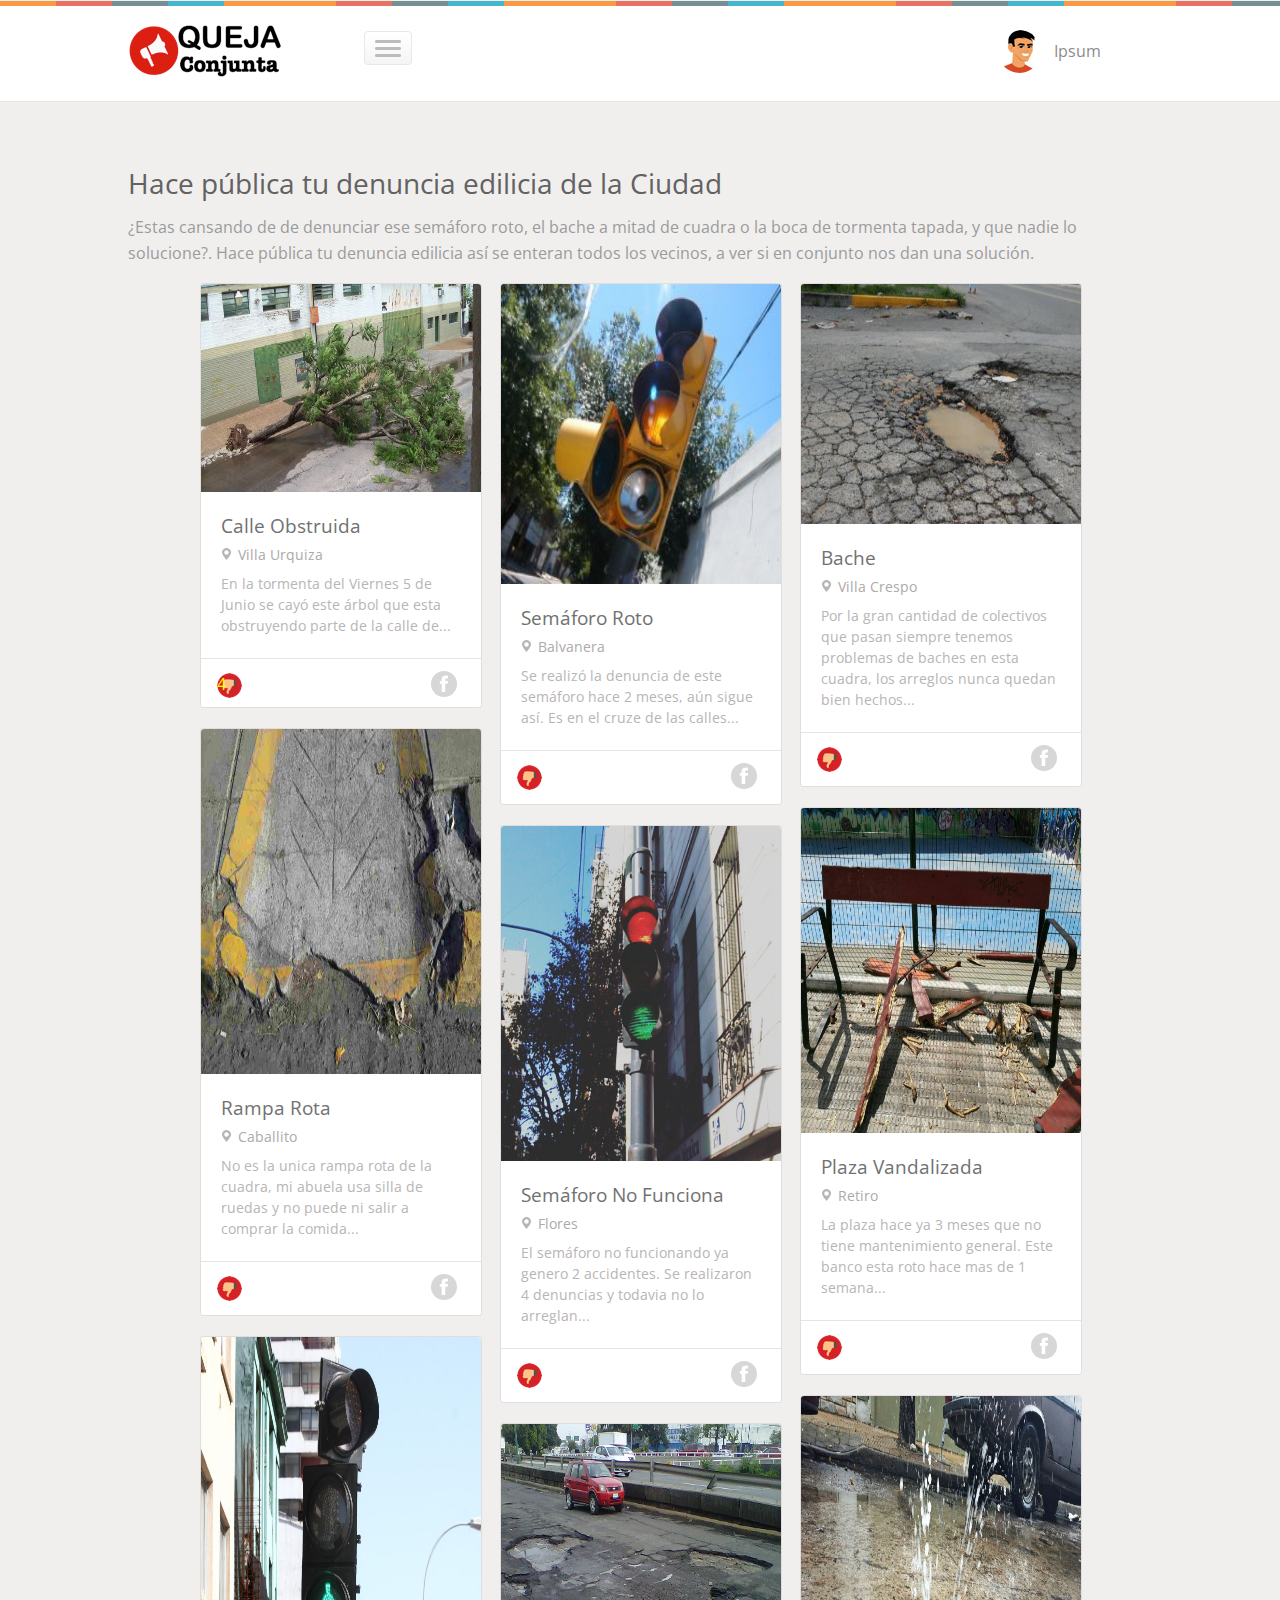
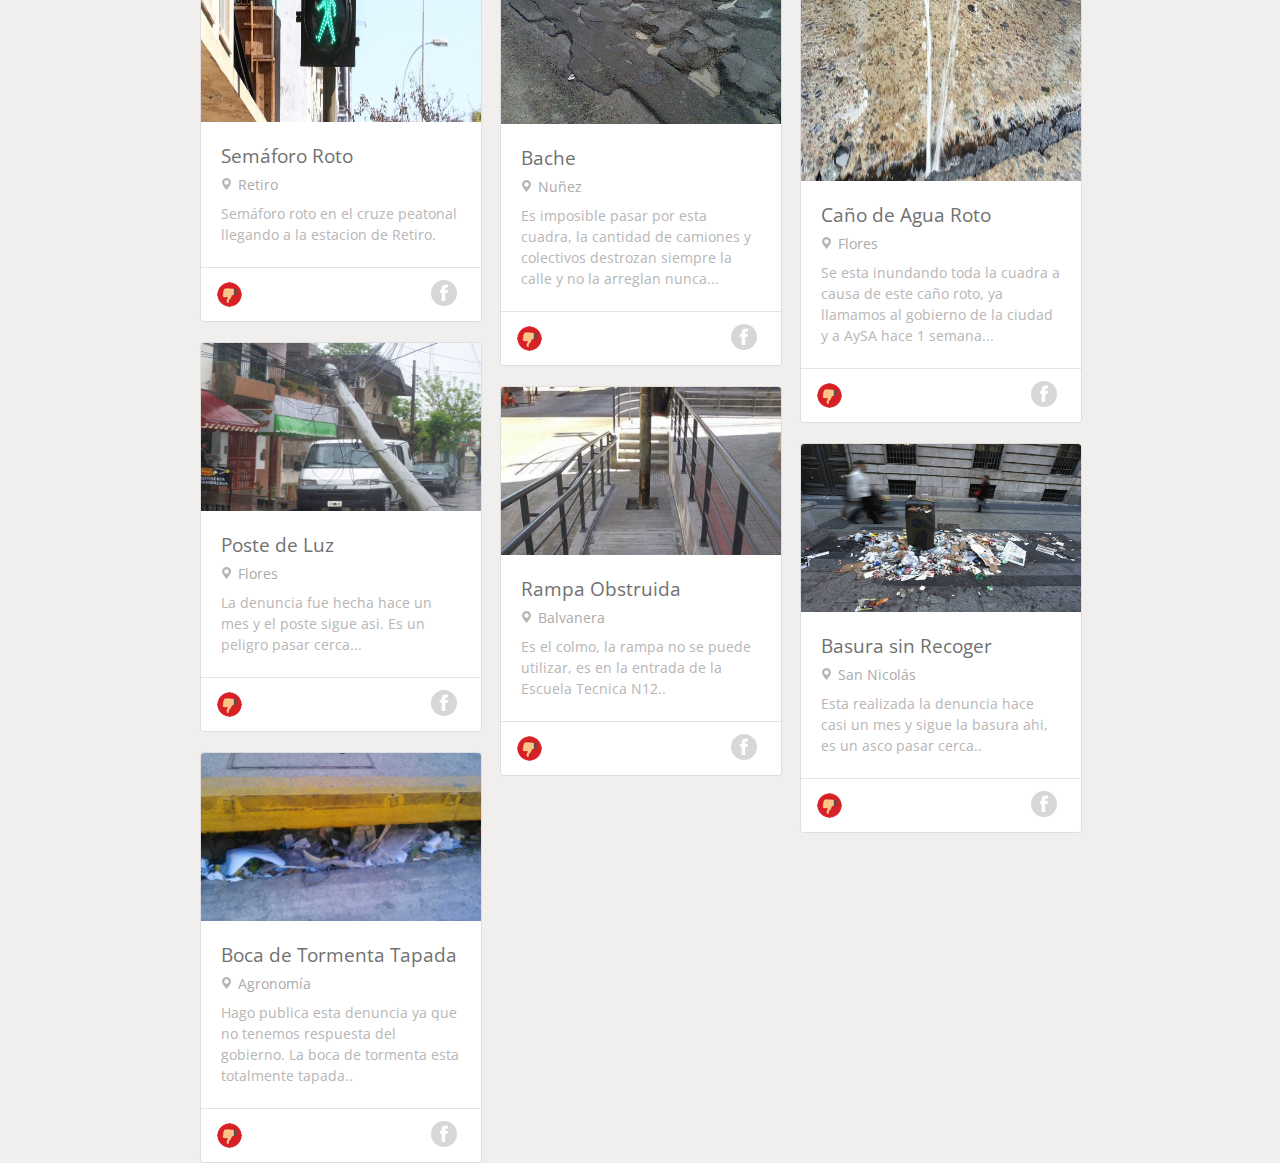
==== index.html @ c19d1241 "fix generales" ====
<!--
Author: W3layouts
Author URL: http://w3layouts.com
License: Creative Commons Attribution 3.0 Unported
License URL: http://creativecommons.org/licenses/by/3.0/
-->
<!DOCTYPE HTML>
<html>
	<head>
		<title>QuejaConjunta | Inicio</title>
		<link href="css/style.css" rel='stylesheet' type='text/css' />
		<meta name="viewport" content="width=device-width, initial-scale=1">
		<link rel="shortcut icon" type="image/x-icon" href="images/fav-icon.png" />
		<script type="application/x-javascript"> addEventListener("load", function() { setTimeout(hideURLbar, 0); }, false); function hideURLbar(){ window.scrollTo(0,1); } </script>
		</script>
		<!----webfonts---->
		<link href='http://fonts.googleapis.com/css?family=Open+Sans:400,300,600,700,800' rel='stylesheet' type='text/css'>
		<!----//webfonts---->
		<!-- Global CSS for the page and tiles -->
  		<link rel="stylesheet" href="css/main.css">
  		<!-- //Global CSS for the page and tiles -->
		<!---start-click-drop-down-menu----->
		<script src="js/jquery.min.js"></script>
        <!----start-dropdown--->
         <script type="text/javascript">
			var $ = jQuery.noConflict();
				$(function() {
					$('#activator').click(function(){
						$('#box').animate({'top':'0px'},500);
					});
					$('#boxclose').click(function(){
					$('#box').animate({'top':'-700px'},500);
					});
				});
				$(document).ready(function(){
				//Hide (Collapse) the toggle containers on load
				$(".toggle_container").hide(); 
				//Switch the "Open" and "Close" state per click then slide up/down (depending on open/close state)
				$(".trigger").click(function(){
					$(this).toggleClass("active").next().slideToggle("slow");
						return false; //Prevent the browser jump to the link anchor
				});
									
			});
		</script>
        <!----//End-dropdown--->
		<!---//End-click-drop-down-menu----->
	</head>
	<body>
		<!---start-wrap---->
			<!---start-header---->
			<div class="header">
				<div class="wrap">
				<div class="logo">
					<a href="index.html"><img src="images/quejaconjuntalogo.jpg" title="QuejaConjunta" /></a>
				</div>
				<div class="nav-icon">
					 <a href="#" class="right_bt" id="activator"><span> </span> </a>
				</div>
				 <div class="box" id="box">
					 <div class="box_content">        					                         
						<div class="box_content_center">
						 	<div class="form_content">
								<div class="menu_box_list">
									<ul>
										<li><a href="#"><span>Inicio</span></a></li>
										<li><a href="mapa.html"><span>Mapa</span></a></li>
										<li><a href="denuncia.html"><span>Denuncia</span></a></li>
										<div class="clear"> </div>
									</ul>
								</div>
								<a class="boxclose" id="boxclose"> <span> </span></a>
							</div>                                  
						</div> 	
					</div> 
				</div>       	  
				<!--<div class="top-searchbar">
					<form>
						<input type="text" /><input type="submit" value="" />
					</form>
				</div>-->
				<div class="userinfo">
					<div class="user">
						<ul>
							<li><a href="#"><img src="images/user-pic.png" title="user-name" /><span>Ipsum</span></a></li>
						</ul>
					</div>
				</div>
				<div class="clear"> </div>
			</div>
		</div>
		<!---//End-header---->
		<!---start-content---->
		<div class="content">
			<div class="wrap">
			 <div id="main" role="main">
			 
			 <div class="artical-content">
				<!--<img src="images/single-post-pic.jpg" title="banner1">-->
				<h3><a href="#">Hace pública tu denuncia edilicia de la Ciudad</a></h3>
				<p>¿Estas cansando de de denunciar ese semáforo roto, el bache a mitad de cuadra o la boca de tormenta tapada, y que nadie lo solucione?. Hace pública tu denuncia edilicia así se enteran todos los vecinos, a ver si en conjunto nos dan una solución.</p>
				</div>

			      <ul id="tiles">
			        <!-- These are our grid blocks -->
			        <li onclick="location.href='single-page.html';">
			        	<img src="images/img1.jpg" width="282" height="208">
			        	<div class="post-info">
			        		<div class="post-basic-info">
				        		<h3><a href="#">Calle Obstruida</a></h3>
				        		<span><a href="#"><label> </label>Villa Urquiza</a></span>
				        		<p>En la tormenta del Viernes 5 de Junio se cayó este árbol que esta obstruyendo parte de la calle de...</p>
			        		</div>
			        		<div class="post-info-rate-share">
			        			<div class="rateit">
			        				<span style="color:yellow">4</span>
			        			</div>
			        			<div class="post-share">
			        				<span> </span>
			        			</div>
			        			<div class="clear"> </div>
			        		</div>
			        	</div>
			        </li>
			        <li onclick="location.href='single-page.html';">
			        	<img src="images/img2.jpg" width="282" height="300">
						<div class="post-info">
			        		<div class="post-basic-info">
				        		<h3><a href="#">Semáforo Roto</a></h3>
				        		<span><a href="#"><label> </label>Balvanera</a></span>
				        		<p>Se realizó la denuncia de este semáforo hace 2 meses, aún sigue así. Es en el cruze de las calles...</p>
			        		</div>
			        		<div class="post-info-rate-share">
			        			<div class="rateit">
			        				<span> </span>
			        			</div>
			        			<div class="post-share">
			        				<span> </span>
			        			</div>
			        			<div class="clear"> </div>
			        		</div>
			        	</div>
					</li>
			        <li onclick="location.href='single-page.html';">
			        	<img src="images/img3.jpg" width="282" height="240">
			        	<div class="post-info">
			        		<div class="post-basic-info">
				        		<h3><a href="#">Bache</a></h3>
				        		<span><a href="#"><label> </label>Villa Crespo</a></span>
				        		<p>Por la gran cantidad de colectivos que pasan siempre tenemos problemas de baches en esta cuadra, los arreglos nunca quedan bien hechos...</p>
			        		</div>
			        		<div class="post-info-rate-share">
			        			<div class="rateit">
			        				<span> </span>
			        			</div>
			        			<div class="post-share">
			        				<span> </span>
			        			</div>
			        			<div class="clear"> </div>
			        		</div>
			        	</div>
			        </li>
			        <li onclick="location.href='single-page.html';">
			        	<img src="images/img4.jpg" width="282" height="345">
			        	<div class="post-info">
			        		<div class="post-basic-info">
				        		<h3><a href="#">Rampa Rota</a></h3>
				        		<span><a href="#"><label> </label>Caballito</a></span>
				        		<p>No es la unica rampa rota de la cuadra, mi abuela usa silla de ruedas y no puede ni salir a comprar la comida...</p>
			        		</div>
			        		<div class="post-info-rate-share">
			        			<div class="rateit">
			        				<span> </span>
			        			</div>
			        			<div class="post-share">
			        				<span> </span>
			        			</div>
			        			<div class="clear"> </div>
			        		</div>
			        	</div>
			        </li>
			       	<li onclick="location.href='single-page.html';">
			        	<img src="images/img5.jpg" width="282" height="325">
			        	<div class="post-info">
			        		<div class="post-basic-info">
				        		<h3><a href="#">Plaza Vandalizada</a></h3>
				        		<span><a href="#"><label> </label>Retiro</a></span>
				        		<p>La plaza hace ya 3 meses que no tiene mantenimiento general. Este banco esta roto hace mas de 1 semana...</p>
			        		</div>
			        		<div class="post-info-rate-share">
			        			<div class="rateit">
			        				<span> </span>
			        			</div>
			        			<div class="post-share">
			        				<span> </span>
			        			</div>
			        			<div class="clear"> </div>
			        		</div>
			        	</div>
			        </li>
			       	<li onclick="location.href='single-page.html';">
			        	<img src="images/img6.jpg" width="282" height="335">
			        	<div class="post-info">
			        		<div class="post-basic-info">
				        		<h3><a href="#">Semáforo No Funciona</a></h3>
				        		<span><a href="#"><label> </label>Flores</a></span>
				        		<p>El semáforo no funcionando ya genero 2 accidentes. Se realizaron 4 denuncias y todavia no lo arreglan...</p>
			        		</div>
			        		<div class="post-info-rate-share">
			        			<div class="rateit">
			        				<span> </span>
			        			</div>
			        			<div class="post-share">
			        				<span> </span>
			        			</div>
			        			<div class="clear"> </div>
			        		</div>
			        	</div>
			        </li>
			        <li onclick="location.href='single-page.html';">
			        	<img src="images/img7.jpg" width="282" height="385">
			        	<div class="post-info">
			        		<div class="post-basic-info">
				        		<h3><a href="#">Semáforo Roto</a></h3>
				        		<span><a href="#"><label> </label>Retiro</a></span>
				        		<p>Semáforo roto en el cruze peatonal llegando a la estacion de Retiro.</p>
			        		</div>
			        		<div class="post-info-rate-share">
			        			<div class="rateit">
			        				<span> </span>
			        			</div>
			        			<div class="post-share">
			        				<span> </span>
			        			</div>
			        			<div class="clear"> </div>
			        		</div>
			        	</div>
			        </li>
			        <li onclick="location.href='single-page.html';">
			        	<img src="images/img8.jpg" width="282" height="385">
			        	<div class="post-info">
			        		<div class="post-basic-info">
				        		<h3><a href="#">Caño de Agua Roto</a></h3>
				        		<span><a href="#"><label> </label>Flores</a></span>
				        		<p>Se esta inundando toda la cuadra a causa de este caño roto, ya llamamos al gobierno de la ciudad y a AySA hace 1 semana...</p>
			        		</div>
			        		<div class="post-info-rate-share">
			        			<div class="rateit">
			        				<span> </span>
			        			</div>
			        			<div class="post-share">
			        				<span> </span>
			        			</div>
			        			<div class="clear"> </div>
			        		</div>
			        	</div>
			        </li>
			         <li onclick="location.href='single-page.html';">
			        	<img src="images/img9.jpg" width="282" height="300">
			        	<div class="post-info">
			        		<div class="post-basic-info">
				        		<h3><a href="#">Bache</a></h3>
				        		<span><a href="#"><label> </label>Nuñez</a></span>
				        		<p>Es imposible pasar por esta cuadra, la cantidad de camiones y colectivos destrozan siempre la calle y no la arreglan nunca...</p>
			        		</div>
			        		<div class="post-info-rate-share">
			        			<div class="rateit">
			        				<span> </span>
			        			</div>
			        			<div class="post-share">
			        				<span> </span>
			        			</div>
			        			<div class="clear"> </div>
			        		</div>
			        	</div>
			        </li>
			        <li onclick="location.href='single-page.html';">
			        	<img src="images/img10.jpg" width="282" height="168">
			        	<div class="post-info">
			        		<div class="post-basic-info">
				        		<h3><a href="#">Poste de Luz</a></h3>
				        		<span><a href="#"><label> </label>Flores</a></span>
				        		<p>La denuncia fue hecha hace un mes y el poste sigue asi. Es un peligro pasar cerca...</p>
			        		</div>
			        		<div class="post-info-rate-share">
			        			<div class="rateit">
			        				<span> </span>
			        			</div>
			        			<div class="post-share">
			        				<span> </span>
			        			</div>
			        			<div class="clear"> </div>
			        		</div>
			        	</div>
			        </li>
			        <li onclick="location.href='single-page.html';">
			        	<img src="images/img11.jpg" width="282" height="168">
			        	<div class="post-info">
			        		<div class="post-basic-info">
				        		<h3><a href="#">Rampa Obstruida</a></h3>
				        		<span><a href="#"><label> </label>Balvanera</a></span>
				        		<p>Es el colmo, la rampa no se puede utilizar, es en la entrada de la Escuela Tecnica N12..</p>
			        		</div>
			        		<div class="post-info-rate-share">
			        			<div class="rateit">
			        				<span> </span>
			        			</div>
			        			<div class="post-share">
			        				<span> </span>
			        			</div>
			        			<div class="clear"> </div>
			        		</div>
			        	</div>
			        </li>
			        <li onclick="location.href='single-page.html';">
			        	<img src="images/img12.jpg" width="282" height="168">
			        	<div class="post-info">
			        		<div class="post-basic-info">
				        		<h3><a href="#">Basura sin Recoger</a></h3>
				        		<span><a href="#"><label> </label>San Nicolás</a></span>
				        		<p>Esta realizada la denuncia hace casi un mes y sigue la basura ahi, es un asco pasar cerca..</p>
			        		</div>
			        		<div class="post-info-rate-share">
			        			<div class="rateit">
			        				<span> </span>
			        			</div>
			        			<div class="post-share">
			        				<span> </span>
			        			</div>
			        			<div class="clear"> </div>
			        		</div>
			        	</div>
			        </li>
			        <li onclick="location.href='single-page.html';">
			        	<img src="images/img13.jpg" width="282" height="168">
			        	<div class="post-info">
			        		<div class="post-basic-info">
				        		<h3><a href="#">Boca de Tormenta Tapada</a></h3>
				        		<span><a href="#"><label> </label>Agronomía</a></span>
				        		<p>Hago publica esta denuncia ya que no tenemos respuesta del gobierno. La boca de tormenta esta totalmente tapada..</p>
			        		</div>
			        		<div class="post-info-rate-share">
			        			<div class="rateit">
			        				<span> </span>
			        			</div>
			        			<div class="post-share">
			        				<span> </span>
			        			</div>
			        			<div class="clear"> </div>
			        		</div>
			        	</div>
			        </li>
			      </ul>
			    </div>
			</div>
		</div>
		<!---//End-content---->
		<!----wookmark-scripts---->
		  <script src="js/jquery.imagesloaded.js"></script>
		  <script src="js/jquery.wookmark.js"></script>
		  <script type="text/javascript">
		    (function ($){
		      var $tiles = $('#tiles'),
		          $handler = $('li', $tiles),
		          $main = $('#main'),
		          $window = $(window),
		          $document = $(document),
		          options = {
		            autoResize: true, // This will auto-update the layout when the browser window is resized.
		            container: $main, // Optional, used for some extra CSS styling
		            offset: 20, // Optional, the distance between grid items
		            itemWidth:280 // Optional, the width of a grid item
		          };
		      /**
		       * Reinitializes the wookmark handler after all images have loaded
		       */
		      function applyLayout() {
		        $tiles.imagesLoaded(function() {
		          // Destroy the old handler
		          if ($handler.wookmarkInstance) {
		            $handler.wookmarkInstance.clear();
		          }
		
		          // Create a new layout handler.
		          $handler = $('li', $tiles);
		          $handler.wookmark(options);
		        });
		      }
		      /**
		       * When scrolled all the way to the bottom, add more tiles
		       */
		      /*function onScroll() {
		        // Check if we're within 100 pixels of the bottom edge of the broser window.
		        var winHeight = window.innerHeight ? window.innerHeight : $window.height(), // iphone fix
		            closeToBottom = ($window.scrollTop() + winHeight > $document.height() - 100);
		
		        if (closeToBottom) {
		          // Get the first then items from the grid, clone them, and add them to the bottom of the grid
		          var $items = $('li', $tiles),
		              $firstTen = $items.slice(0, 10);
		          $tiles.append($firstTen.clone());
		
		          applyLayout();
		        }
		      };*/
		
		      // Call the layout function for the first time
		      applyLayout();
		
		      // Capture scroll event.
		      $window.bind('scroll.wookmark', onScroll);
		    })(jQuery);
		  </script>
	</body>
</html>
---- css/style.css ----
/* reset */
html,body,div,span,applet,object,iframe,h1,h2,h3,h4,h5,h6,p,blockquote,pre,a,abbr,acronym,address,big,cite,code,del,dfn,em,img,ins,kbd,q,s,samp,small,strike,strong,sub,sup,tt,var,b,u,i,dl,dt,dd,ol,nav ul,nav li,fieldset,form,label,legend,table,caption,tbody,tfoot,thead,tr,th,td,article,aside,canvas,details,embed,figure,figcaption,footer,header,hgroup,menu,nav,output,ruby,section,summary,time,mark,audio,video{margin:0;padding:0;border:0;font-size:100%;font:inherit;vertical-align:baseline;}
article, aside, details, figcaption, figure,footer, header, hgroup, menu, nav, section {display: block;}
ol,ul{list-style:none;margin:0px;padding:0px;}
blockquote,q{quotes:none;}
blockquote:before,blockquote:after,q:before,q:after{content:'';content:none;}
table{border-collapse:collapse;border-spacing:0;}
/* start editing from here */
a{text-decoration:none;}
.txt-rt{text-align:right;}/* text align right */
.txt-lt{text-align:left;}/* text align left */
.txt-center{text-align:center;}/* text align center */
.float-rt{float:right;}/* float right */
.float-lt{float:left;}/* float left */
.clear{clear:both;}/* clear float */
.pos-relative{position:relative;}/* Position Relative */
.pos-absolute{position:absolute;}/* Position Absolute */
.vertical-base{	vertical-align:baseline;}/* vertical align baseline */
.vertical-top{	vertical-align:top;}/* vertical align top */
nav.vertical ul li{	display:block;}/* vertical menu */
nav.horizontal ul li{	display: inline-block;}/* horizontal menu */
img{max-width:100%;}
/*end reset*/
body{
	font-family: 'Open Sans', sans-serif;
	background:#F0EFEE;
}
/*---start-wrap----*/
.wrap{
	width:80%;
	margin:0 auto;
}
/*---start-header----*/
.header{
	background:url(../images/border.png) repeat-x 0px 0px #FFF;
	padding: 1.5em 0 1.2em;
	border-bottom: 1px solid rgba(214, 213, 212, 0.64);
	position: fixed;
	width: 100%;
	top: 0;
	z-index: 999;
}
.logo{
	float:left;
}
.logo img{
	display:inline-block;
}
.nav-icon{
	float: left;
	margin: 0.6% 2% 0 8%;
	width: 4.55%;
}
.nav-icon a span{
	width:48px;
	height:34px;
	display:block;
	background:url(../images/nav-icon.png) no-repeat 0px 0px;
}
.top-searchbar {
	float: left;
	width: 46%;
	position: relative;
	margin-left: 2em;
}
.top-searchbar input[type="text"]{
	margin-top: 0.55em;
	width: 100%;
	padding: 0.58em 1em;
	border: 1px solid #E7E7E7;
	transition: border-color 0.3s all;
	-webkit-transition: border-color 0.3s all;
	-moz-transition: border-color 0.3s all;
	-o-transition: border-color 0.3s all;
	outline: none;
	border-radius: 0.3em;
	-webkit-border-radius: 0.3em;
	-moz-border-radius: 0.3em;
	-o-border-radius: 0.3em;
	-webkit-appearance: none;
	font-family: 'Open Sans', sans-serif;
	color:#777;
	position:relative;
}
.top-searchbar input[type="text"]{
	background:#F7F6F6;
}
.top-searchbar input[type="text"]:hover{
	border:1px solid #DDDDDD;
}
.top-searchbar input[type="submit"]{
	position: absolute;
	background: url(../images/search-icon.png) no-repeat 0px 0px;
	height: 26px;
	width: 26px;
	display: inline-block;
	border: none;
	top: 12px;
	right: -22px;
	outline:none;
	cursor:pointer;
}
.box{
	position:absolute;
	top:-100px;
	width:100%;
	color:#7F7F7F;
	margin:auto;
	padding:0px;
	z-index:999999;
	text-align:center;
	left:0px;
 }
.box_content_center{
	background: rgba(240, 239, 238, 0.74);
}
a.boxclose{
	cursor: pointer;
	text-align: center;
	display: block;
	position: absolute;
	top: 1.9em;
	right: 15em;
 }
 #activator {
}
.menu_box_list{
	display:inline-block;
	padding: 2.1em 0;
}
.menu_box_list ul li {
	display: inline-block;
}
.menu_box_list li a{
	display: block;
	color: #363636;
	font-size: 0.875em;
	margin: 0.44em 2em;
	font-weight: 900;
	text-transform: uppercase;
	text-align: left;
	-webkit-transition: all 0.5s ease-in-out;
	-moz-transition: all 0.5s ease-in-out;
	-o-transition: all 0.5s ease-in-out;
	transition: all 0.5s ease-in-out;
}
.menu_box_list li a:hover{
	color:#B9CB41;
}
.menu_box_list li a > i > img{
	vertical-align:middle;
	padding-right:10px;
}
.boxclose span{
	width:35px;
	height:35px;
	display:inline-block;
	background:url(../images/close2.png) no-repeat 0px 0px;
}
.boxclose span:hover{
	background:url(../images/close2h.png) no-repeat 0px 0px;
}
/*--userinfo--*/
.userinfo{
	float: right;
	width: 15%;
	margin-top: 0.3em;
}
.user ul li{
	display:inline-block;
}
.user ul li a span{
	vertical-align: middle;
	margin-left: 0.8em;
	font-size: 1em;
}
.user ul li a{
	color:#8C8C8C;
	transition:0.5s all;
	-webkit-transition:0.5s all;
	-moz-transition:0.5s all;
	-o-transition:0.5s all;
}
.user ul li a:hover{
	color:#B9CB41;
}
.user ul li a img{
	border-radius:30em;
	-webkit-border-radius:30em;
	-moz-border-radius:30em;
	-o-border-radius:30em;
	vertical-align:middle;
	
}
/*--//userinfo--*/
/*----start-post-grids----*/
.post-share span{
	background:url(../images/facebook.png) no-repeat 0px 0px;
	height:26px;
	width:26px;
	display:inline-block;
	border-radius:30em;
	-webkit-border-radius:30em;
	-moz-border-radius:30em;
	-o-border-radius:30em;
}
.post-share span:hover{
	background:url(../images/facebookh.png) no-repeat 0px 0px;
}
.rateit span{
	height:28px;
	width:76px;
	background:url(../images/quejaiconlike.png) no-repeat 0px 0px; 
	display:inline-block;
}
.rateit span:hover{
	background:url(../images/upquejaiconlike.png) no-repeat 0px 0px; 
}
.post-basic-info{
	padding: 7% 7% 5% 7%;
}
.post-basic-info h3 a{
	color: #717171;
	font-size: 1.2em;
	margin-bottom: 0.2em;
	display: block;
	transition:0.5s all;
	-webkit-transition:0.5s all;
	-moz-transition:0.5s all;
	-o-transition:0.5s all;
}
.post-basic-info h3 a:hover{
	color:#B9CB41;
}
.post-basic-info span a{
	color:#ACAAAA;
	font-size:0.9em;
}
.post-basic-info span a label{
	height:12px;
	width:12px;
	display:inline-block;
	background:url(../images/map-pin.png) no-repeat 0px 0px;
	margin-right: 0.4em;
	transition:0.5s all;
	-webkit-transition:0.5s all;
	-moz-transition:0.5s all;
	-o-transition:0.5s all;
}
.post-basic-info span a:hover{
	color:#B9CB41;
}
.post-basic-info p{
	font-size: 0.875em;
	color: #B7B5B5;
	margin: 0.6em 0;
	line-height: 1.5em;
}
/*--post-info-rate-share--*/
.post-info-rate-share{
	border-top: 1px solid rgba(183, 181, 181, 0.36);
	padding: 4% 0 2%;
}
.rateit{
	float:left;
	margin: 0.18em 0 0 1em;
}
.post-share{
	float:right;
	margin-right:1.5em;
}
/*--footer--*/
.footer{
	position:fixed;
	bottom:10px;
	right:15px;
}
.footer p{
	color:#8C8C8C;
	font-size:0.9em;
}
.footer p a{
	color:#B9CB41;
	transition:0.5s all;
	-webkit-transition:0.5s all;
	-moz-transition:0.5s all;
	-o-transition:0.5s all;
}
.footer p a:hover{
	color:#8C8C8C;
}
/*----start-single-page----*/
.artical-content h3 a{
	font: 400 28px/28px 'Open Sans', sans-serif;
	color: #626262;
	text-align: left;
	font-weight: 400;
	padding: 0.9em 0 0;
	display: block;
}
.artical-content p{
	font: normal 16px/26px 'Open Sans', sans-serif,Helvetica,sans-serif;
	color: #9b9b9b;
	padding: 17px 0px;
	font-weight: 400;
}
.artical-content img{
	width:100%;
}
/*----share-artical----*/
.share-artical ul li{
	display:inline-block;
	padding-right:10px;
}
.share-artical ul li img{
	vertical-align: text-top;
	padding-right:7px;
}
.share-artical ul li a{
	font: 400 14px/22px  'Open Sans', sans-serif;
	color: #cbcbc3;
	padding-left: 20px;
	font-weight: 400;
}
.share-artical ul li a:hover{
	color:#B9CB41;
}
/*---comment-box----*/
.single-page {
	margin-top: 8em;
	background: #fff;
	padding:2%;
}
/*----artical-links---*/
.artical-links{
	padding: 10px 0px;
	float: left;
}
.share-artical {
	float: right;
	padding: 10px;
}
.artical-links ul li{
	display:inline-block;
}
.artical-links ul li img{
	vertical-align:middle;
	padding-right:10px;
}
.artical-links ul li a{
	font: 400 14px/22px  'Open Sans', sans-serif;
	color: #cbcbc3;
	padding-left: 20px;
	font-weight: 400;
}
.artical-links ul li a:hover{
	color:#B9CB41;
}
/*----start-comment-section---*/
h4.style1 a {
	font: 400 20px/28px 'Open Sans', sans-serif;
	color: #363636;
	text-transform: uppercase;
	padding: 1em 0;
	-webkit-transition: all 0.3s ease-out;
	-moz-transition: all 0.3s ease-out;
	-ms-transition: all 0.3s ease-out;
	-o-transition: all 0.3s ease-out;
	transition: all 0.3s ease-out;
}
h3.style {
	font: 400 13px/28px 'Open Sans', sans-serif;
	color: #363636;
	text-align: left;
	text-transform: uppercase;
	padding: 0.8em 0 0;
}
p.para {
	font-size:0.875em;
	color: #B7B5B5;
	margin: 0.6em 0;
	line-height: 1.8em;
	font-weight: 400;
}
.grids_of_2 h2 {
	font:400 30px/28px 'Open Sans', sans-serif;
	color: #363636;
	text-align: left;
	padding: 1em 0 0.5em;
}
.grid1_of_2{
	margin-top: 0.8em;
}
.grid_img{
	float: left;
	width: 8.33333%;
	margin-right: 2%;
}
.grid_text{
	float: left;
	width:88.33333%
}
.grid_text h3{
	text-align:left;
}
.btn1{
	display: inline-block;
	text-align: left;
	font-size: 0.875em;
	color:#363636;
	line-height: 1.8em;
	padding: 2px 0;
	font-family: 'Open Sans', sans-serif;
	transition:0.5s all;
	-webkit-transition:0.5s all;
	-moz-transition:0.5s all;
	-o-transition:0.5s all;
	font-weight: 400;
}
.btn1:before{
	content:url('../images/reply.png');
	float:left;
}
.btn1:hover{
	zoom: 1;
	color:#B9CB41;
}
.grid1_of_2.left{
	margin-left: 14%;
}
/*---comment-box----*/
.artical-commentbox {
	margin: 1em 0;
}
.table-form{
	margin: 0em auto;
}
.table-form form input[type="text"]{
	font-family: 'Open Sans', sans-serif;
	border: 1px solid rgba(192, 192, 192, 0.61);
	outline: none;
	padding: 12px;
	color: #333333;
	overflow: hidden;
	width: 30%;
	display: block;
	border-radius: 4px;
	-webkit-border-radius: 4px;
	-moz-border-radius: 4px;
	-o-border-radius: 4px;
	transition: border-color 0.3s;
	-o-transition: border-color 0.3s;
	-ms-transition: border-color 0.3s;
	-moz-transition: border-color 0.3s;
	-webkit-transition: border-color 0.3s;
	-webkit-appearance: none;
	box-shadow: 0px 0px 1px rgba(0, 0, 0, 0.05);
	-webkit-box-shadow: 0px 0px 1px rgba(0, 0, 0, 0.05);
	-moz-box-shadow: 0px 0px 1px rgba(0, 0, 0, 0.05);
	-o-box-shadow: 0px 0px 1px rgba(0, 0, 0, 0.05);
}
.table-form textarea{
	font-family: 'Open Sans', sans-serif;
	padding: 8px;
	outline:none;
	color: #333333;
	border: 1px solid rgba(192, 192, 192, 0.61);
	width:60%;
	height:180px;
	resize: none;
	border-radius: 4px;
	-webkit-border-radius: 4px;
	-moz-border-radius: 4px;
	-o-border-radius: 4px;
	transition: border-color 0.3s;
	-o-transition: border-color 0.3s;
	-ms-transition: border-color 0.3s;
	-moz-transition: border-color 0.3s;
	-webkit-transition: border-color 0.3s;
	-webkit-appearance: none;
	box-shadow: 0px 0px 1px rgba(0, 0, 0, 0.05);
	-webkit-box-shadow: 0px 0px 1px rgba(0, 0, 0, 0.05);
	-moz-box-shadow: 0px 0px 1px rgba(0, 0, 0, 0.05);
	-o-box-shadow: 0px 0px 1px rgba(0, 0, 0, 0.05);
}
.table-form form input[type="text"]:hover,.table-form textarea:hover{
	border: 1px solid #B9CB41;
}
.table-form input[type="submit"]{
	font-family: 'Open Sans', sans-serif;
	color: #5a5a5a;
	padding: 0.8em 1.5em;
	background: #fff;
	text-decoration: none;
	text-shadow: none;
	border: 1px solid rgba(192, 192, 192, 0.61);
	display: block;
	-webkit-transition: all 0.3s ease-out;
	-moz-transition: all 0.3s ease-out;
	-ms-transition: all 0.3s ease-out;
	-o-transition: all 0.3s ease-out;
	transition: all 0.3s ease-out;
	border-radius: 4px;
	-webkit-border-radius: 4px;
	-moz-border-radius: 4px;
	-o-border-radius: 4px;
	cursor:pointer;
	font-size: 1em;
	outline:none;
}
.table-form input[type="submit"]:hover{
	color:#B9CB41;
	border: 1px solid #B9CB41;
}
.table-form label{
	display: block;
	margin: 0.4em 0 0.5em;
	font-family: 'Open Sans', sans-serif;
	color:#363636;
	font-weight:100;
}
.table-form div{
	margin:0.5em 0;
}
.table-form div {
	margin: 1em 0;
}
/*----//End-comment-section---*/
/*  Contact Form  */
.contact-info {
	margin-top: 8em;
	padding: 2% 2% 3% 2%;
	background: #fff;
}
.contact form{
	font-family: 'Open Sans', sans-serif;
}
.map{
	margin-bottom:30px;
}
.list3 li>img {
	float: left;
	margin-right:10px;
}
.extra-wrap {
	overflow: hidden;
}
.extra-wrap p {
	color: #626262;
	line-height: 1.8em;
	font-size: 0.85em;
	margin-bottom: 5px;
	font-family: 'Open Sans', sans-serif;
}
span.mail a {
	color:#B9CB41;
}
span.mail a:hover{
	color:#626262;
}
.contact-to input[type="text"] {
	padding: 12px 10px;
	width: 30.66%;
	font-family: 'Open Sans', sans-serif;
	margin: 12px 0;
	border: 1px solid rgba(192, 192, 192, 0.61);
	color: #626262;
	background: #FFF;
	float: left;
	outline: none;
	font-size: 0.85em;
	transition: border-color 0.3s;
	-o-transition: border-color 0.3s;
	-ms-transition: border-color 0.3s;
	-moz-transition: border-color 0.3s;
	-webkit-transition: border-color 0.3s;
	box-shadow: 0px 0px 1px rgba(0, 0, 0, 0.05);
	-webkit-box-shadow: 0px 0px 1px rgba(0, 0, 0, 0.05);
	-moz-box-shadow: 0px 0px 1px rgba(0, 0, 0, 0.05);
	-o-box-shadow: 0px 0px 1px rgba(0, 0, 0, 0.05);
	border-radius: 4px;
	-webkit-border-radius: 4px;
	-moz-border-radius: 4px;
	-o-border-radius: 4px;
}
.contact-to input[type="text"]:nth-child(2),.contact-to input[type="text"]:nth-child(3){
	margin-left:10px;
}
.text2 input[type="text"], .text2 textarea {
	width: 97.7%;
	margin: 12px 0;
	border: 1px solid rgba(192, 192, 192, 0.61);
	color: #626262;
	font-family: 'Open Sans', sans-serif;
	outline: none;
	margin-bottom: 25px;
	height: 100px;
	padding: 12px 10px;
	font-size: 0.85em;
	transition: border-color 0.3s;
	-o-transition: border-color 0.3s;
	-ms-transition: border-color 0.3s;
	-moz-transition: border-color 0.3s;
	-webkit-transition: border-color 0.3s;
	box-shadow: 0px 0px 1px rgba(0, 0, 0, 0.05);
	-webkit-box-shadow: 0px 0px 1px rgba(0, 0, 0, 0.05);
	-moz-box-shadow: 0px 0px 1px rgba(0, 0, 0, 0.05);
	-o-box-shadow: 0px 0px 1px rgba(0, 0, 0, 0.05);
	border-radius: 4px;
	-webkit-border-radius: 4px;
	-moz-border-radius: 4px;
	-o-border-radius: 4px;
}
.text2 textarea{
	height:180px;
}
.text2 input[type="text"]:hover,.text2 textarea:hover,.contact-to input[type="text"]:hover{
	border: 1px solid #B9CB41;
}
.contact-form input[type="submit"] {
	font-family: 'Open Sans', sans-serif;
	color: #5a5a5a;
	padding: 0.8em 1.5em;
	background: #fff;
	text-decoration: none;
	text-shadow: none;
	border: 1px solid rgba(192, 192, 192, 0.61);
	display: block;
	-webkit-transition: all 0.3s ease-out;
	-moz-transition: all 0.3s ease-out;
	-ms-transition: all 0.3s ease-out;
	-o-transition: all 0.3s ease-out;
	transition: all 0.3s ease-out;
	border-radius: 4px;
	-webkit-border-radius: 4px;
	-moz-border-radius: 4px;
	-o-border-radius: 4px;
	cursor: pointer;
	font-size: 1em;
	outline: none;
}
.contact-form input[type="submit"]:hover{
	color: #B9CB41;
	border: 1px solid #B9CB41;
}
.span_1_of_first1 h5{
	color: #363636;
	text-transform: uppercase;
	font-size: 1.2em;
	transition: 0.5s all;
	-webkit-transition: 0.5s all;
	-moz-transition: 0.5s all;
	-o-transition: 0.5s all;
	font-family: 'Open Sans', sans-serif;
	margin-bottom: 0.6em;
}
.span_1_of_first1 {
	width: 29.5%;
}
.col_1_of_bottom:first-child {
	margin-left: 0;
}
.col_1_of_bottom {
	display: block;
	float: left;
	margin: 1% 0 1% 3.6%;
}
.contact-grids {
	margin-bottom: 1em;
}
/*----//End-contact----*/
/*---//End-wrap----*/
/*--media Quries for 1440px-monitors-*/
@media only screen and (max-width:1440px) and (min-width:1366px) {
	.wrap{
		width:85%;
	}
}
/*--//End-media Quries for 1440px-monitors-*/
/*--media Quries for 1366px-monitors-*/
@media only screen and (max-width:1366px) and (min-width:1280px) {
	.wrap{
		width:90%;
	}
	.footer {
		bottom: 0px;
		right: 0px;
		background: #fff;
		padding: 10px;
	}
}
/*--//End-media Quries for 1366px-monitors-*/
/*--media Quries for 1280px-monitors-*/
@media only screen and (max-width:1280px) and (min-width:1024px) {
	.wrap{
		width:80%;
	}
	.footer {
		bottom: 0px;
		right: 0px;
		background: #fff;
		padding: 10px;
	}
	.contact-to input[type="text"] {
		width: 30.2%;
	}
}
/*--//End-media Quries for 1280px-monitors-*/
/*--media Quries for 1024px-monitors-*/
@media only screen and (max-width:1024px) and (min-width:768px) {
	.wrap{
		width:90%;
	}
	.footer {
		bottom: 0px;
		right: 0px;
		background: #fff;
		padding: 10px;
	}
	.contact-to input[type="text"] {
		width: 30%;
	}
	.text2 input[type="text"], .text2 textarea {
		width: 97.3%;
	}
	.top-searchbar {
		width: 40%;
	}
	a.boxclose {
		right: 6em;
		top: 2em;
	}
}
/*--//End-media Quries for 1024px-monitors-*/
/*--media Quries for 768px-monitors-*/
@media only screen and (max-width:768px) and (min-width:640px) {
	.wrap{
		width:90%;
	}
	.footer {
		bottom: 0px;
		right: 0px;
		background: #fff;
		padding: 10px;
	}
	.contact-to input[type="text"] {
		width: 28.91%;
	}
	.text2 input[type="text"], .text2 textarea {
		width: 96.4%;
		margin-bottom: 16px;
		resize:none;
	}
	.contact-form input[type="submit"] {
		padding: 0.6em 1.2em;
	}
	.top-searchbar {
		width: 29%;
	}
	a.boxclose {
		right: 1em;
		top: 2em;
	}
	.para1{
		display:none;
	}
	.nav-icon {
		margin: 1.2% 2% 0 6%;
	}
	.artical-content h3 a {
		font: 400 24px/36px 'Open Sans', sans-serif;
		padding: 0.5em 0 0;
	}
	.artical-content p:nth-child(1){
		display:none;	
	}
	.userinfo {
		width: 17%;
	}
	.artical-content p {
		font: normal 14px/22px 'Open Sans', sans-serif,Helvetica,sans-serif;
		padding: 8px 0px;
	}
	.artical-links {
		float:none;
	}
	.share-artical{
		float:none;
		margin:0em 0 0 0;
		padding:0;
	}
	.share-artical ul li a ,.artical-links ul li a{
		padding-right: 20px;
		padding-left:0;
	}
	.grids_of_2 h2 {
		font: 400 26px/28px 'Open Sans', sans-serif;
		padding: 0.8em 0 0.5em;
	}
	h4.style1 a {
		font: 400 17px/14px 'Open Sans', sans-serif;
	}
	.grids_of_2 h2 {
		font: 400 24px/14px 'Open Sans', sans-serif;
		padding: 0.5em 0 0.2em;
	}
	.table-form form input[type="text"] {
		width: 46%;
		padding: 10px;
	}
	.table-form textarea {
		width: 85%;
		padding: 10px;
	}
	.table-form input[type="submit"] {
		padding: 0.6em 1.2em;
	}
	.menu_box_list li a {
		margin: 0.44em 1.5em;
	}
}
/*--//End-media Quries for 768px-monitors-*/
/*--media Quries for 640px-monitors-*/
@media only screen and (max-width:640px) and (min-width:480px) {
	.wrap{
		width:90%;
	}
	.footer {
		bottom: 0px;
		right: 0px;
		background: #fff;
		padding: 10px;
	}
	.contact-to input[type="text"] {
		width: 96%;
	}
	.contact-to input[type="text"]:nth-child(2), .contact-to input[type="text"]:nth-child(3) {
		margin-left:0px;
	}
	.text2 input[type="text"], .text2 textarea {
		width: 96.4%;
		margin-bottom: 16px;
		resize:none;
	}
	.contact-form input[type="submit"] {
		padding: 0.6em 1.2em;
	}
	.top-searchbar {
		width: 47%;
	}
	a.boxclose {
		right: 1em;
		top: 2em;
	}
	.para1{
		display:none;
	}
	.nav-icon {
		margin: 1.2% 2% 0 6%;
	}
	.artical-content h3 a {
		font: 400 24px/36px 'Open Sans', sans-serif;
		padding: 0.5em 0 0;
	}
	.artical-content p:nth-child(1){
		display:none;	
	}
	.userinfo {
		display:none;
	}
	.artical-content p {
		font: normal 14px/22px 'Open Sans', sans-serif,Helvetica,sans-serif;
		padding: 8px 0px;
	}
	.artical-links {
		float:none;
	}
	.share-artical{
		float:none;
		margin:0em 0 0 0;
		padding:0;
	}
	.share-artical ul li a ,.artical-links ul li a{
		padding-right: 20px;
		padding-left:0;
	}
	.grids_of_2 h2 {
		font: 400 26px/28px 'Open Sans', sans-serif;
		padding: 0.8em 0 0.5em;
	}
	h4.style1 a {
		font: 400 17px/14px 'Open Sans', sans-serif;
	}
	.grids_of_2 h2 {
		font: 400 24px/14px 'Open Sans', sans-serif;
		padding: 0.5em 0 0.2em;
	}
	.table-form form input[type="text"] {
		width: 46%;
		padding: 10px;
	}
	.table-form textarea {
		width: 85%;
		padding: 10px;
	}
	.table-form input[type="submit"] {
		padding: 0.6em 1.2em;
	}
	.menu_box_list li a {
		margin: 0.44em 1.5em;
	}
	.header {
		padding: 1em 0 0.6em;
	}
	.menu_box_list ul li {
		display:block;
	}
	.box {
		top: -12px;
	}
	.map{
		display:none;
	}
	.col_1_of_bottom {
		float: none;
		margin: 1% 0 1% 0%;
	}
	.span_1_of_first1 {
		width:100%;
	}
	.single-page,.contact-info{
		margin-top: 7em;
		padding: 4% 4% 5% 4%;
	}
}
/*--//End-media Quries for 640px-monitors-*/
/*--media Quries for 480px-monitors-*/
@media only screen and (max-width:480px) and (min-width:320px) {
	.wrap{
		width:90%;
	}
	.footer {
		bottom: 0px;
		right: 0px;
		background: #fff;
		padding: 10px;
	}
	.contact-to input[type="text"] {
		width: 94.5%;
	}
	.contact-to input[type="text"]:nth-child(2), .contact-to input[type="text"]:nth-child(3) {
		margin-left:0px;
	}
	.text2 input[type="text"], .text2 textarea {
		width: 94.5%;
		margin-bottom: 16px;
		resize:none;
	}
	.contact-form input[type="submit"] {
		padding: 0.6em 1.2em;
	}
	.top-searchbar {
		width: 94%;
		float: none;
		margin: 0;
		clear:both;
	}
	a.boxclose {
		right: 1em;
		top: 2em;
	}
	.para1,.para2{
		display:none;
	}
	.nav-icon {
		margin: 2.5% 6.8% 0 0%;
		float: right;
	}
	.artical-content h3 a {
		font: 400 20px/31px 'Open Sans', sans-serif;
		padding: 0.5em 0 0;
	}
	.artical-links ul li {
		display:block;
	}
	.share-artical ul li {
		display:block;
	}
	.artical-content p:nth-child(1){
		display:none;	
	}
	.userinfo {
		display:none;
	}
	.artical-content p {
		font: normal 14px/22px 'Open Sans', sans-serif,Helvetica,sans-serif;
		padding: 8px 0px;
	}
	.artical-links {
		float:none;
	}
	.share-artical{
		float:none;
		margin:0em 0 0 0;
		padding:0;
	}
	.share-artical ul li a ,.artical-links ul li a{
		padding-right: 20px;
		padding-left:0;
	}
	.grids_of_2 h2 {
		font: 400 26px/28px 'Open Sans', sans-serif;
		padding: 0.8em 0 0.5em;
	}
	h4.style1 a {
		font: 400 17px/14px 'Open Sans', sans-serif;
	}
	.grids_of_2 h2 {
		font: 400 24px/14px 'Open Sans', sans-serif;
		padding: 0.5em 0 0.2em;
	}
	.table-form form input[type="text"] {
		width:94.8%;
		padding: 10px;
	}
	.table-form textarea {
		width: 94.5%;
		padding: 10px;
	}
	.table-form input[type="submit"] {
		padding: 0.6em 1.2em;
	}
	.menu_box_list li a {
		margin: 0.44em 1.5em;
	}
	.header {
		padding: 1em 0 0.6em;
	}
	.menu_box_list ul li {
		display:block;
	}
	.box {
		top: -12px;
	}
	.map{
		display:none;
	}
	.col_1_of_bottom {
		float: none;
		margin: 1% 0 1% 0%;
	}
	.span_1_of_first1 {
		width:100%;
	}
	.single-page,.contact-info{
		margin-top: 9.5em;
		padding: 4% 4% 5% 4%;
	}
	.span_1_of_first1 h5 {
		font-size: 1em;
	}
}
/*--//End-media Quries for 480px-monitors-*/
/*--media Quries for 320px-monitors-*/
@media only screen and (max-width:320px) and (min-width:240px) {
	.wrap{
		width: 90%;
	}
	.footer {
		bottom: 0px;
		right: 0px;
		background: #fff;
		padding: 5px 10px;
	}
	.contact-to input[type="text"] {
		width: 91.5%;
		padding: 9px 10px
	}
	.contact-to input[type="text"]:nth-child(2), .contact-to input[type="text"]:nth-child(3) {
		margin-left:0px;
	}
	.text2 input[type="text"], .text2 textarea {
		width: 91.5%;
		margin-bottom: 16px;
		resize:none;
		-webkit-appearance:none;
	}
	.text2 textarea{
		height:100px;
		-webkit-appearance:none;
	}
	.contact-form input[type="submit"] {
		padding: 0.6em 1.2em;
	}
	.top-searchbar {
		width: 90%;
		float: none;
		margin: 0;
		clear:both;
	}
	a.boxclose {
		right: 1em;
		top: 2em;
	}
	.para1,.para2{
		display:none;
	}
	.nav-icon {
		margin: 2.5% 12.8% 0 0%;
		float: right;
	}
	.artical-content h3 a {
		font: 400 16px/23px 'Open Sans', sans-serif;
		padding: 0.5em 0 0;
	}
	.artical-links ul li {
		display:block;
	}
	.share-artical ul li {
		display:block;
	}
	.artical-content p:nth-child(1){
		display:none;	
	}
	.userinfo {
		display:none;
	}
	.artical-content p {
		font: normal 14px/22px 'Open Sans', sans-serif,Helvetica,sans-serif;
		padding: 8px 0px;
	}
	.artical-links {
		float:none;
	}
	.share-artical{
		float:none;
		margin:0em 0 0 0;
		padding:0;
	}
	.share-artical ul li a ,.artical-links ul li a{
		padding-right: 20px;
		padding-left:0;
	}
	.grids_of_2 h2 {
		font: 400 26px/28px 'Open Sans', sans-serif;
		padding: 0.8em 0 0.5em;
	}
	h4.style1 a {
		font: 400 17px/14px 'Open Sans', sans-serif;
	}
	.grids_of_2 h2 {
		font: 400 24px/14px 'Open Sans', sans-serif;
		padding: 0.5em 0 0.2em;
	}
	.table-form form input[type="text"] {
		width: 91.8%;
		padding: 10px;
	}
	.table-form textarea {
		width: 92%;
		padding: 10px;
		height:100px;
	}
	.table-form input[type="submit"] {
		padding: 0.6em 1.2em;
	}
	.menu_box_list li a {
		margin: 0.44em 1.5em;
	}
	.header {
		padding: 1em 0 0.6em;
	}
	.menu_box_list ul li {
		display:block;
	}
	.box {
		top: -12px;
	}
	.map{
		display:none;
	}
	.col_1_of_bottom {
		float: none;
		margin: 1% 0 1% 0%;
	}
	.span_1_of_first1 {
		width:100%;
	}
	.single-page,.contact-info{
		margin-top: 9em;
		padding: 4% 4% 5% 4%;
	}
	.span_1_of_first1 h5 {
		font-size: 1em;
	}
}
/*--//End-media Quries for 320px-monitors-*/
---- css/main.css ----
/**
 * Grid container
 */
#main {
	margin-top: 9em;
}
#tiles {
  list-style-type: none;
  position: relative; /** Needed to ensure items are laid out relative to this container **/
  margin: 0;
  padding: 0;
}
#tiles li:hover img{
	opacity:0.8;
}
/**
 * Grid items
 */
#tiles li {
 	width: 280px;
	background-color: #ffffff;
	border: 1px solid #dedede;
	border-radius: 2px;
	-moz-border-radius: 2px;
	-webkit-border-radius: 2px;
	display: none;
	cursor: pointer;
	border-radius: 0.2em;
}
#tiles li img{
	border-top-left-radius:0.2em;
	border-top-right-radius:0.2em;
}
#tiles li.inactive {
  visibility: hidden;
  opacity: 0;
}

#tiles li img {
 	display: block;
}

/**
 * Grid item text
 */

footer {
  text-align: center;

}

footer a {
  color: #435DC5;
  text-decoration: none;
}

/**
 * Progress bar for imagesLoaded
 */
.progress-bar {
  background-color: #0BC20B;
  height: 2px;
  position: absolute;
  top: 0;
  left: 0;
  right: 0;
  width: 0;
  box-shadow: 0 1px 3px rgba(11, 194, 11, 0.2);
  -webkit-transition: width 0.3s ease-out;
     -moz-transition: width 0.3s ease-out;
       -o-transition: width 0.3s ease-out;
          transition: width 0.3s ease-out;
}

/**
 * Placerholder css
 */
.wookmark-placeholder {
          border-radius: 2px;
     -moz-border-radius: 2px;
  -webkit-border-radius: 2px;
  background-color: #eee;
  border: 1px solid #dedede;
  z-index: -1;
}

.example-tiles {
  position: relative; /** Needed to ensure items are laid out relative to this container **/
  margin: 0;
  padding: 0;
}

.example-tiles li {
  display: block;
  list-style-type: none;
  float: left;
  margin: 5px;
  -webkit-transition: all 0.3s ease-out;
     -moz-transition: all 0.3s ease-out;
       -o-transition: all 0.3s ease-out;
          transition: all 0.3s ease-out;
}

.example-tiles a,
.example-tiles a:hover {
  color: #555;
  background-color: #eee;
  text-align: center;
  display: table-cell;
  vertical-align: middle;
  width: 200px;
  height: 200px;
  font-size: 2em;
  font-weight: bold;
  text-decoration: none;
  border: 1px solid #ddd;
  box-shadow: 0 1px 3px rgba(0, 0, 0, 0.4);
  padding: 5px 8px;
  border-radius: 3px;
}

.example-tiles a:hover {
  background-color: #ddd;
}
/*--media Quries for 640px-monitors-*/
@media only screen and (max-width:640px) and (min-width:480px) {
	#main {
		margin-top: 7em;
	}
}
/*--media Quries for 480px-monitors-*/
@media only screen and (max-width:480px) and (min-width:320px) {
	#main {
		margin-top: 9.5em;
	}
}
/*--media Quries for 320px-monitors-*/
@media only screen and (max-width:320px) and (min-width:240px) {
	#main {
		margin-top: 9em;
	}
	#tiles li {
		width: 266px;
	}
}
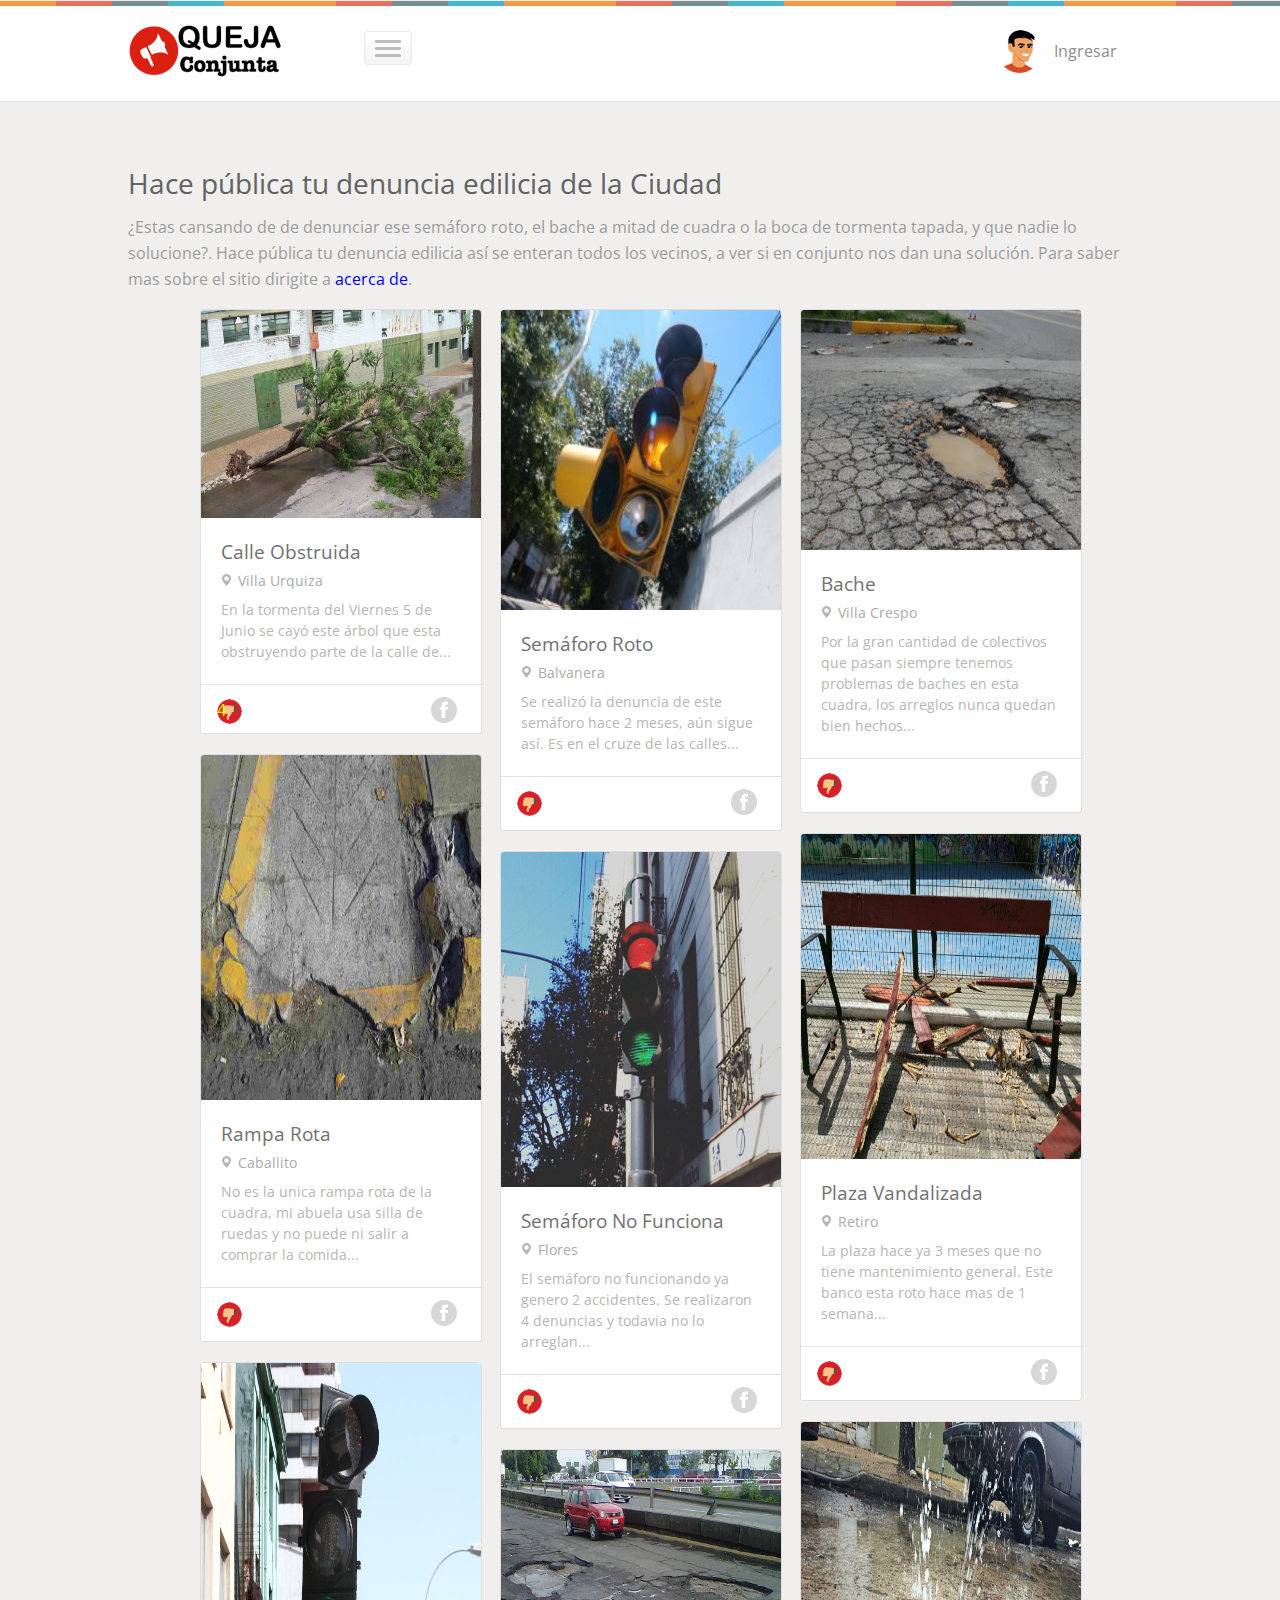
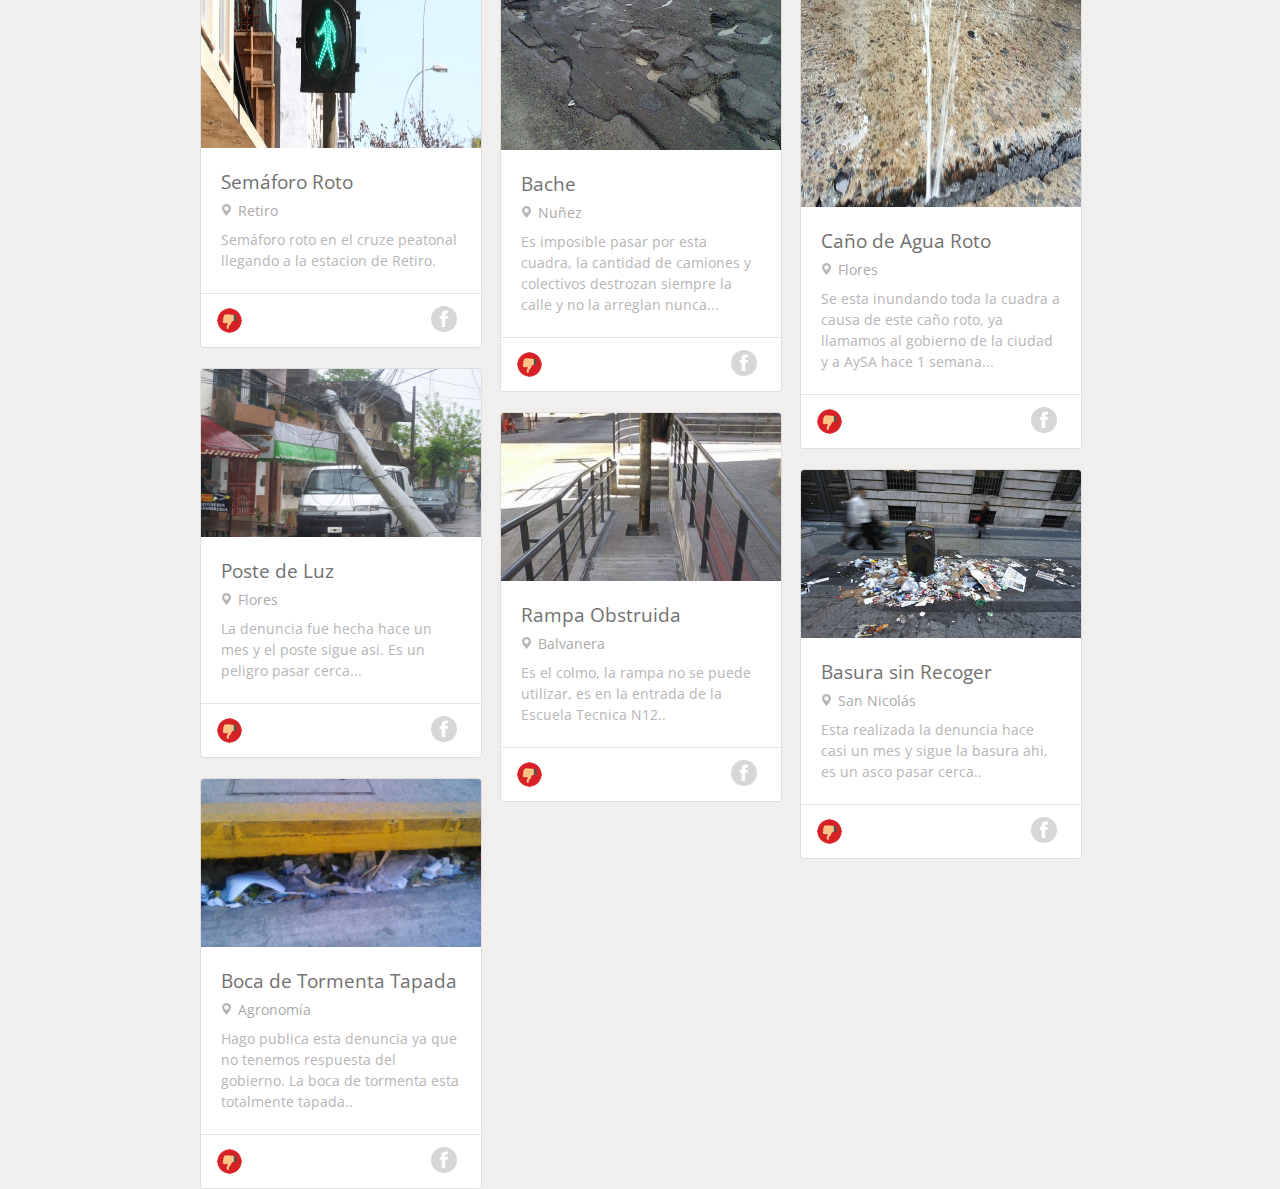
==== commit 4b914d47: "Cambios en ingresar e icono" ====
--- a/index.html
+++ b/index.html
@@ -9,6 +9,8 @@
 	<head>
 		<title>QuejaConjunta | Inicio</title>
 		<link href="css/style.css" rel='stylesheet' type='text/css' />
+		<meta name="description" content="Denuncias de fallas edilicias">
+  		<meta name="keywords" content="Denuncias, fallas edilicias, CABA, Queja Conjunta">
 		<meta name="viewport" content="width=device-width, initial-scale=1">
 		<link rel="shortcut icon" type="image/x-icon" href="images/fav-icon.png" />
 		<script type="application/x-javascript"> addEventListener("load", function() { setTimeout(hideURLbar, 0); }, false); function hideURLbar(){ window.scrollTo(0,1); } </script>
@@ -63,9 +65,9 @@
 						 	<div class="form_content">
 								<div class="menu_box_list">
 									<ul>
-										<li><a href="#"><span>Inicio</span></a></li>
 										<li><a href="mapa.html"><span>Mapa</span></a></li>
 										<li><a href="denuncia.html"><span>Denuncia</span></a></li>
+										<li><a href="#"><span>Acerca de..</span></a></li> 
 										<div class="clear"> </div>
 									</ul>
 								</div>
@@ -82,7 +84,7 @@
 				<div class="userinfo">
 					<div class="user">
 						<ul>
-							<li><a href="#"><img src="images/user-pic.png" title="user-name" /><span>Ipsum</span></a></li>
+							<li><a href="ingresar.html"><img src="images/user-pic.png" title="user-name" /><span>Ingresar</span></a></li>
 						</ul>
 					</div>
 				</div>
@@ -98,7 +100,7 @@
 			 <div class="artical-content">
 				<!--<img src="images/single-post-pic.jpg" title="banner1">-->
 				<h3><a href="#">Hace pública tu denuncia edilicia de la Ciudad</a></h3>
-				<p>¿Estas cansando de de denunciar ese semáforo roto, el bache a mitad de cuadra o la boca de tormenta tapada, y que nadie lo solucione?. Hace pública tu denuncia edilicia así se enteran todos los vecinos, a ver si en conjunto nos dan una solución.</p>
+				<p>¿Estas cansando de de denunciar ese semáforo roto, el bache a mitad de cuadra o la boca de tormenta tapada, y que nadie lo solucione?. Hace pública tu denuncia edilicia así se enteran todos los vecinos, a ver si en conjunto nos dan una solución. Para saber mas sobre el sitio dirigite a <a href="#">acerca de</a>.</p>
 				</div>
 
 			      <ul id="tiles">
--- a/css/style.css
+++ b/css/style.css
@@ -583,7 +583,34 @@
 	-moz-border-radius: 4px;
 	-o-border-radius: 4px;
 }
+
+.form-group input[type="text"]{
+	padding: 12px 10px;
+	width: 30.66%;
+	font-family: 'Open Sans', sans-serif;
+	margin: 12px 0;
+	border: 1px solid rgba(192, 192, 192, 0.61);
+	color: #626262;
+	background: #FFF;
+	font-size: 0.85em;
+	transition: border-color 0.3s;
+	-o-transition: border-color 0.3s;
+	-ms-transition: border-color 0.3s;
+	-moz-transition: border-color 0.3s;
+	-webkit-transition: border-color 0.3s;
+	box-shadow: 0px 0px 1px rgba(0, 0, 0, 0.05);
+	-webkit-box-shadow: 0px 0px 1px rgba(0, 0, 0, 0.05);
+	-moz-box-shadow: 0px 0px 1px rgba(0, 0, 0, 0.05);
+	-o-box-shadow: 0px 0px 1px rgba(0, 0, 0, 0.05);
+	border-radius: 4px;
+	-webkit-border-radius: 4px;
+	-moz-border-radius: 4px;
+	-o-border-radius: 4px;
+}
 .contact-to input[type="text"]:nth-child(2),.contact-to input[type="text"]:nth-child(3){
+	margin-left:10px;
+}
+.form-group input[type="text"]:nth-child(2),.contact-to input[type="text"]:nth-child(3){
 	margin-left:10px;
 }
 .text2 input[type="text"], .text2 textarea {
@@ -617,6 +644,39 @@
 .text2 input[type="text"]:hover,.text2 textarea:hover,.contact-to input[type="text"]:hover{
 	border: 1px solid #B9CB41;
 }
+
+.text2b input[type="text"], .text2b textarea {
+	width: 97.7%;
+	margin: 12px 0;
+	border: 1px solid rgba(192, 192, 192, 0.61);
+	color: #626262;
+	font-family: 'Open Sans', sans-serif;
+	outline: none;
+	margin-bottom: 25px;
+	height: 100px;
+	padding: 12px 10px;
+	font-size: 0.85em;
+	transition: border-color 0.3s;
+	-o-transition: border-color 0.3s;
+	-ms-transition: border-color 0.3s;
+	-moz-transition: border-color 0.3s;
+	-webkit-transition: border-color 0.3s;
+	box-shadow: 0px 0px 1px rgba(0, 0, 0, 0.05);
+	-webkit-box-shadow: 0px 0px 1px rgba(0, 0, 0, 0.05);
+	-moz-box-shadow: 0px 0px 1px rgba(0, 0, 0, 0.05);
+	-o-box-shadow: 0px 0px 1px rgba(0, 0, 0, 0.05);
+	border-radius: 4px;
+	-webkit-border-radius: 4px;
+	-moz-border-radius: 4px;
+	-o-border-radius: 4px;
+}
+.text2b textarea{
+	height:100px;
+}
+.text2b input[type="text"]:hover,.text2b textarea:hover,.contact-to input[type="text"]:hover{
+	border: 1px solid #B9CB41;
+}
+
 .contact-form input[type="submit"] {
 	font-family: 'Open Sans', sans-serif;
 	color: #5a5a5a;
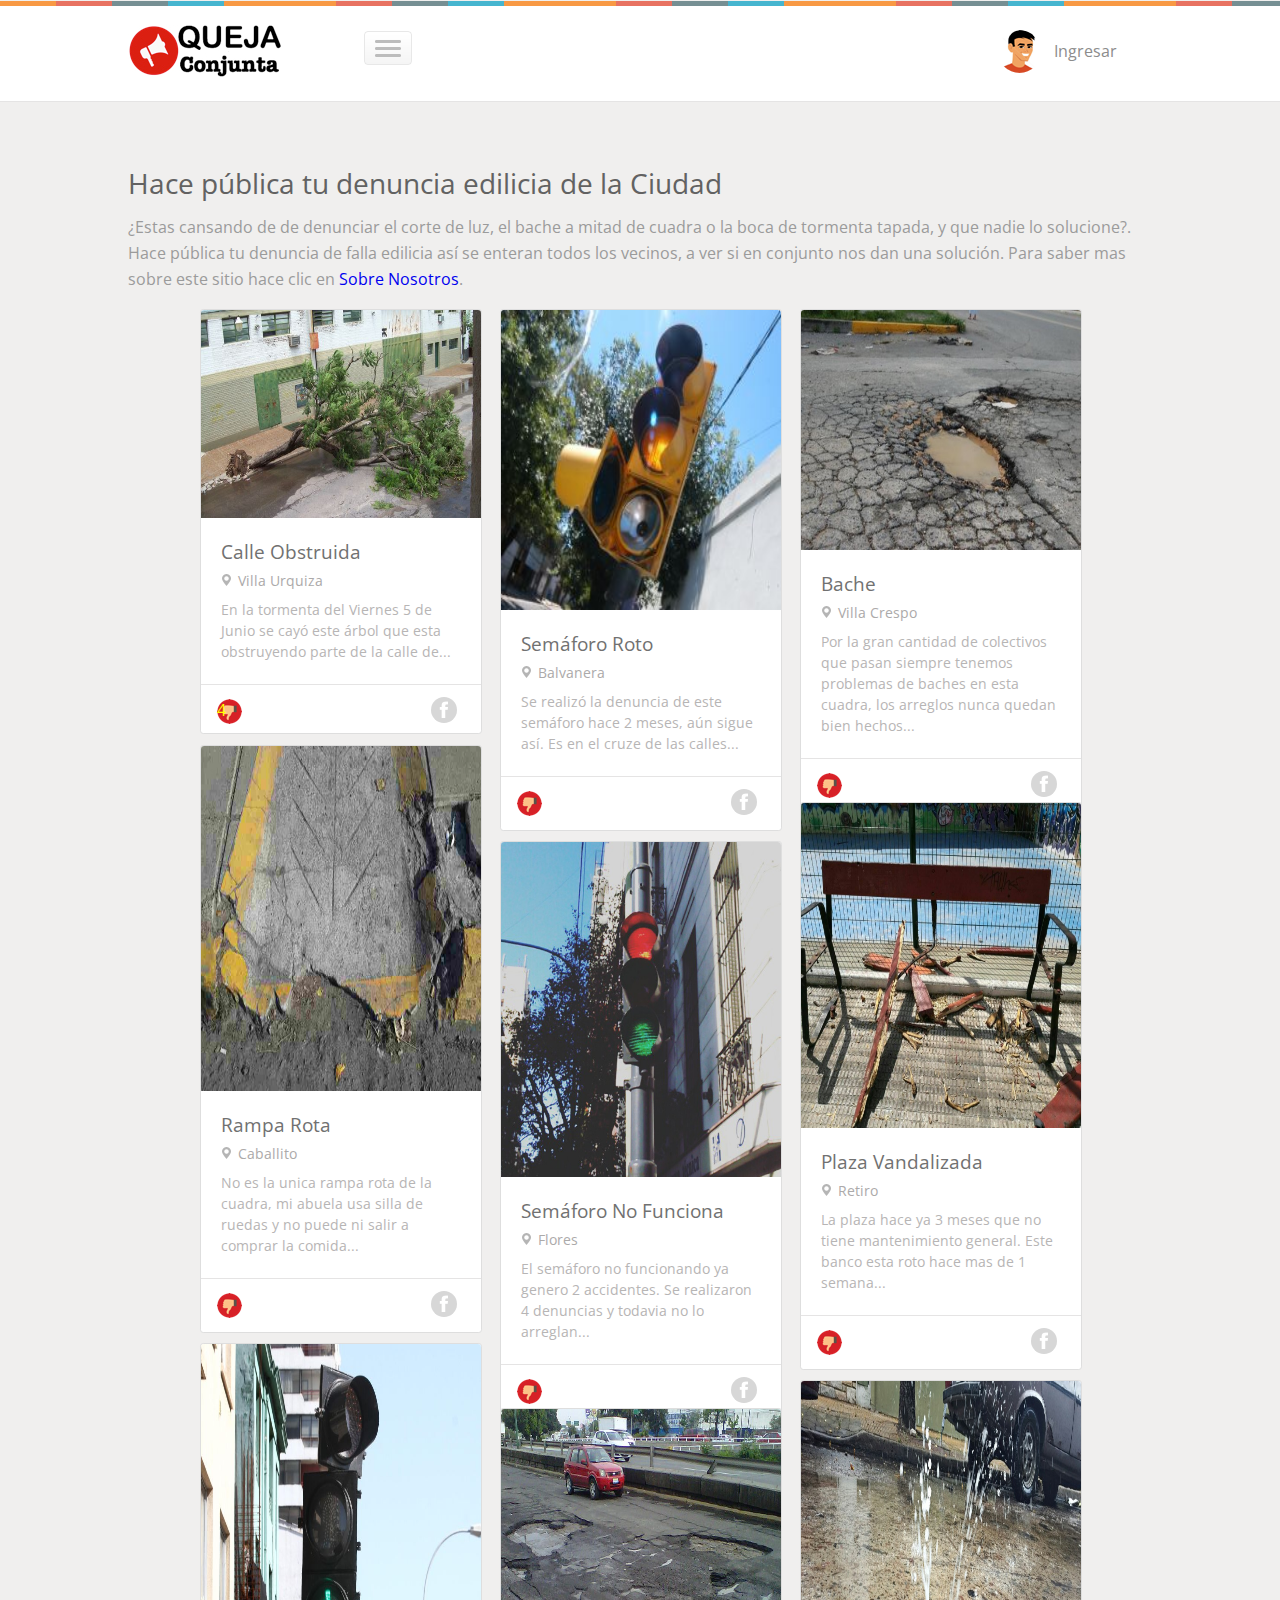
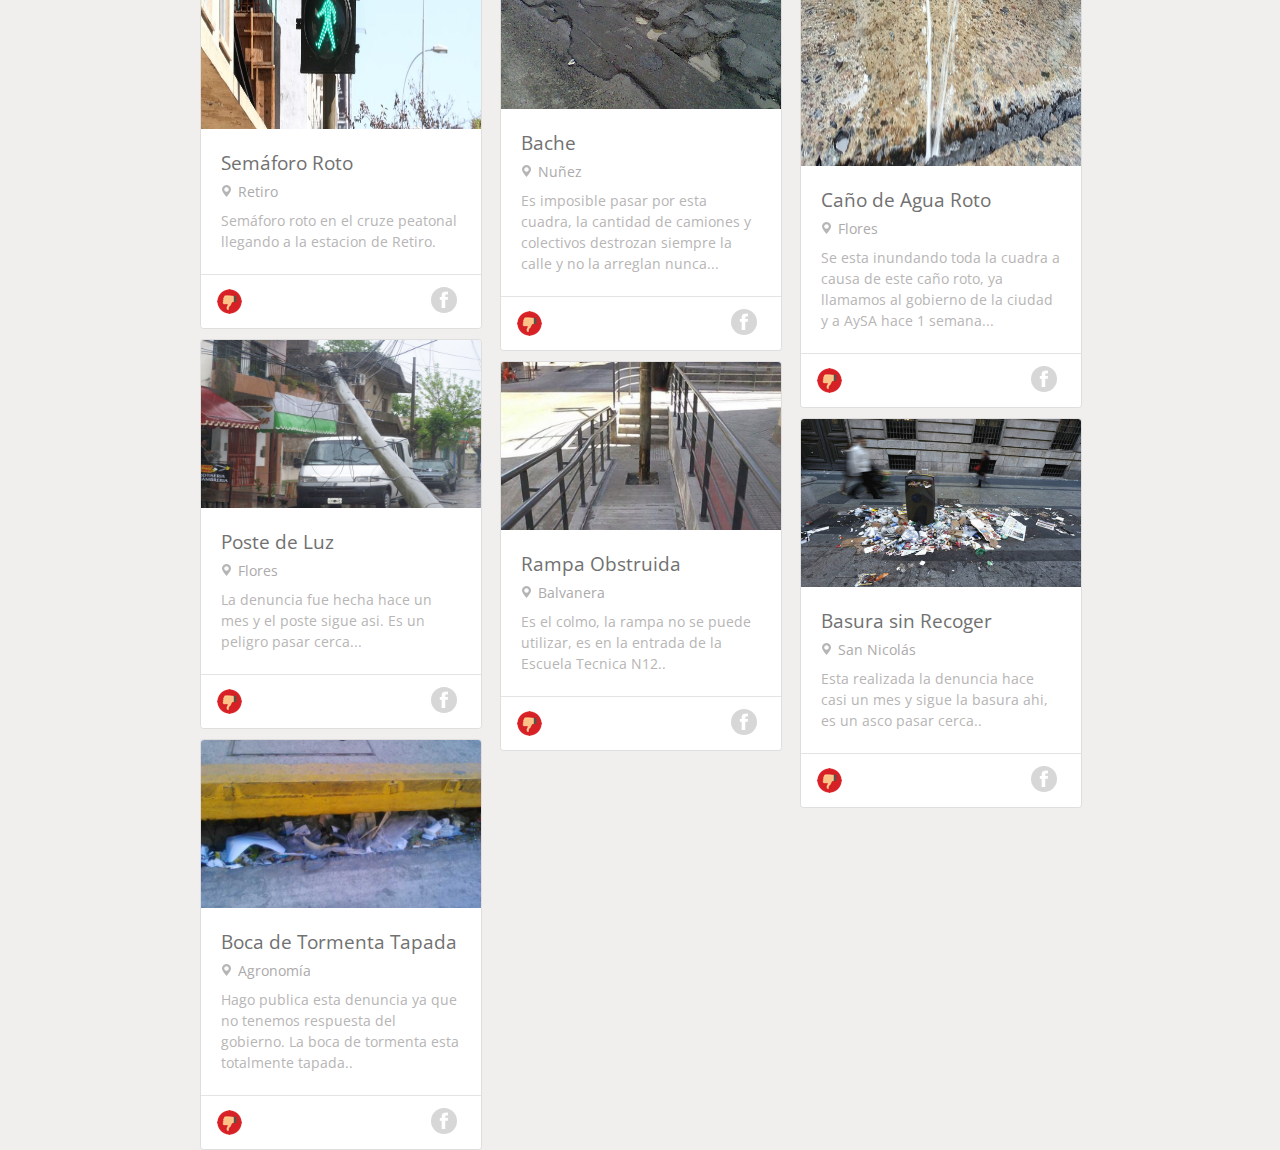
==== commit d6987117: "mapa nuevo" ====
--- a/index.html
+++ b/index.html
@@ -67,7 +67,7 @@
 									<ul>
 										<li><a href="mapa.html"><span>Mapa</span></a></li>
 										<li><a href="denuncia.html"><span>Denuncia</span></a></li>
-										<li><a href="#"><span>Acerca de..</span></a></li> 
+										<li><a href="#"><span>Sobre Nosotros</span></a></li> 
 										<div class="clear"> </div>
 									</ul>
 								</div>
@@ -100,7 +100,7 @@
 			 <div class="artical-content">
 				<!--<img src="images/single-post-pic.jpg" title="banner1">-->
 				<h3><a href="#">Hace pública tu denuncia edilicia de la Ciudad</a></h3>
-				<p>¿Estas cansando de de denunciar ese semáforo roto, el bache a mitad de cuadra o la boca de tormenta tapada, y que nadie lo solucione?. Hace pública tu denuncia edilicia así se enteran todos los vecinos, a ver si en conjunto nos dan una solución. Para saber mas sobre el sitio dirigite a <a href="#">acerca de</a>.</p>
+				<p>¿Estas cansando de de denunciar el corte de luz, el bache a mitad de cuadra o la boca de tormenta tapada, y que nadie lo solucione?. Hace pública tu denuncia de falla edilicia así se enteran todos los vecinos, a ver si en conjunto nos dan una solución. Para saber mas sobre este sitio hace clic en <a href="#">Sobre Nosotros</a>.</p>
 				</div>
 
 			      <ul id="tiles">
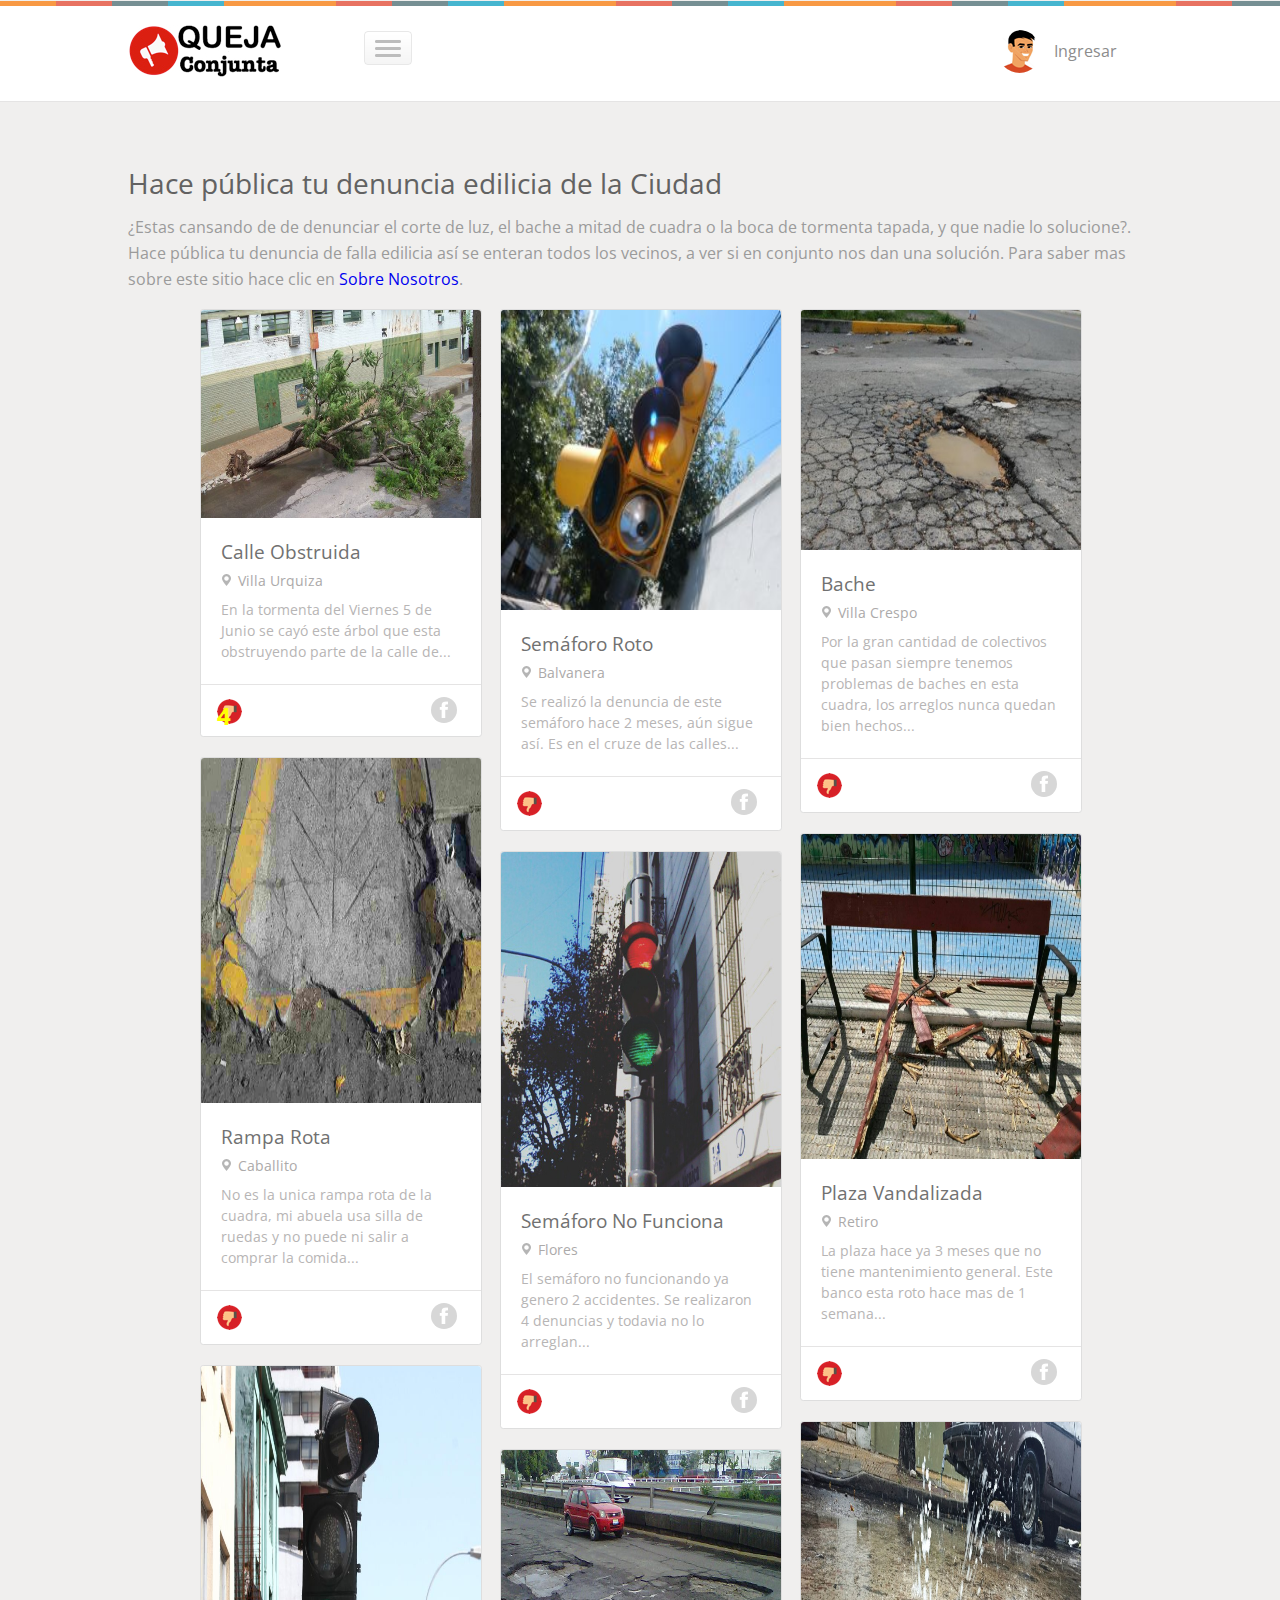
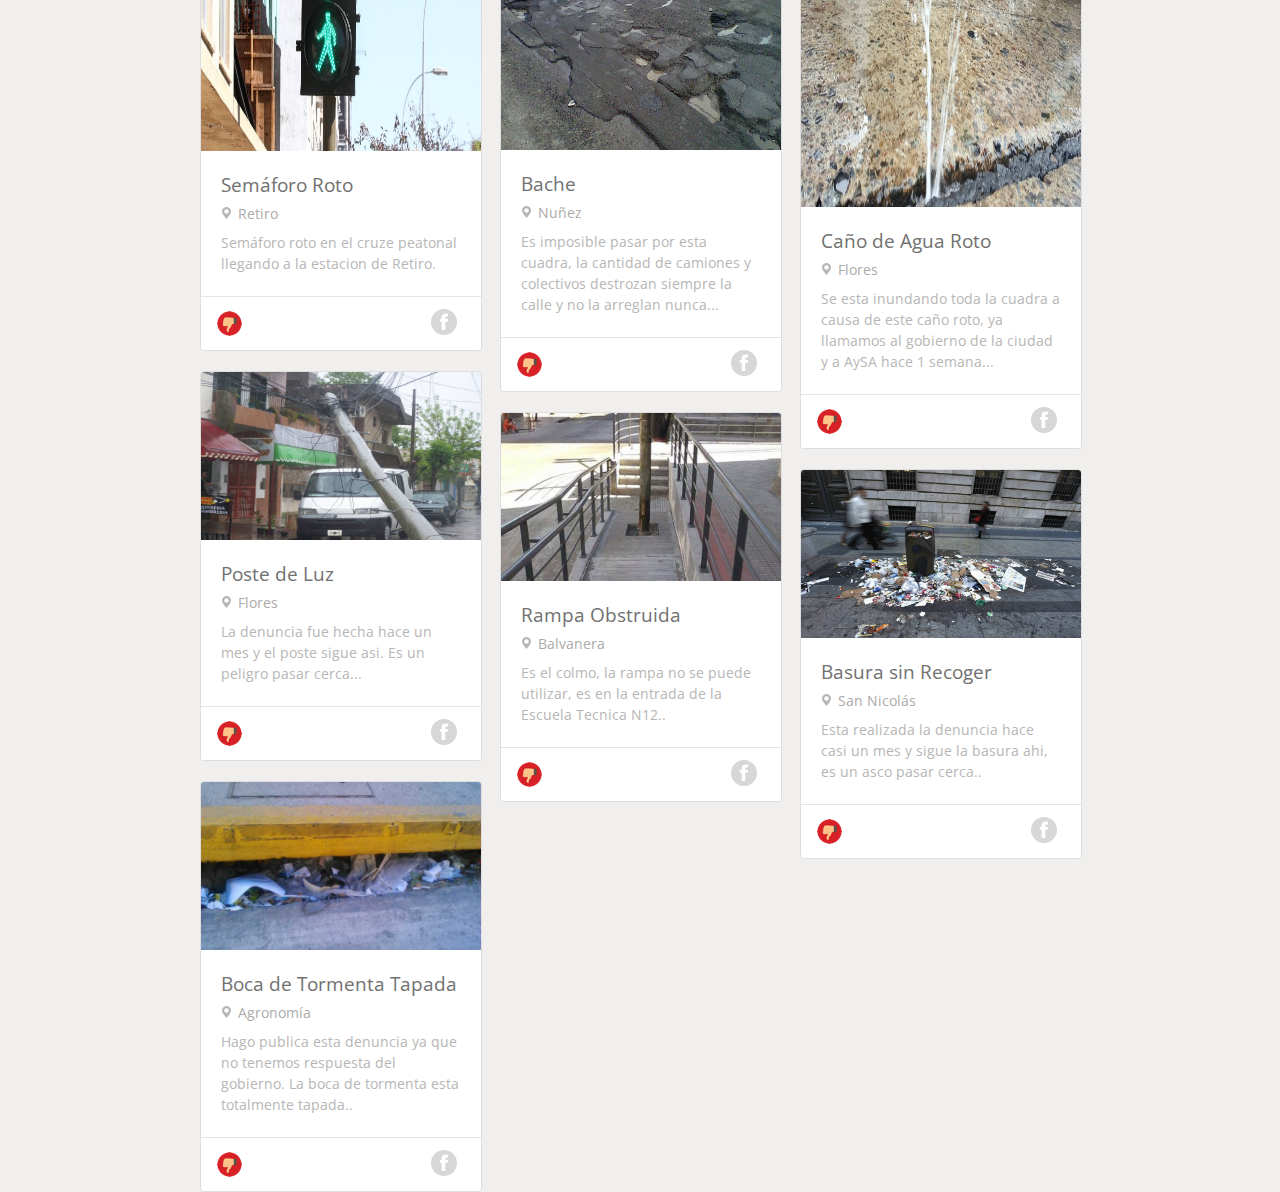
==== commit 5e60a4a2: "no message" ====
--- a/index.html
+++ b/index.html
@@ -115,7 +115,7 @@
 			        		</div>
 			        		<div class="post-info-rate-share">
 			        			<div class="rateit">
-			        				<span style="color:yellow">4</span>
+			        				<span style="color:#FFFF00; font-size:24px ; font-weight: bold">4</span>
 			        			</div>
 			        			<div class="post-share">
 			        				<span> </span>
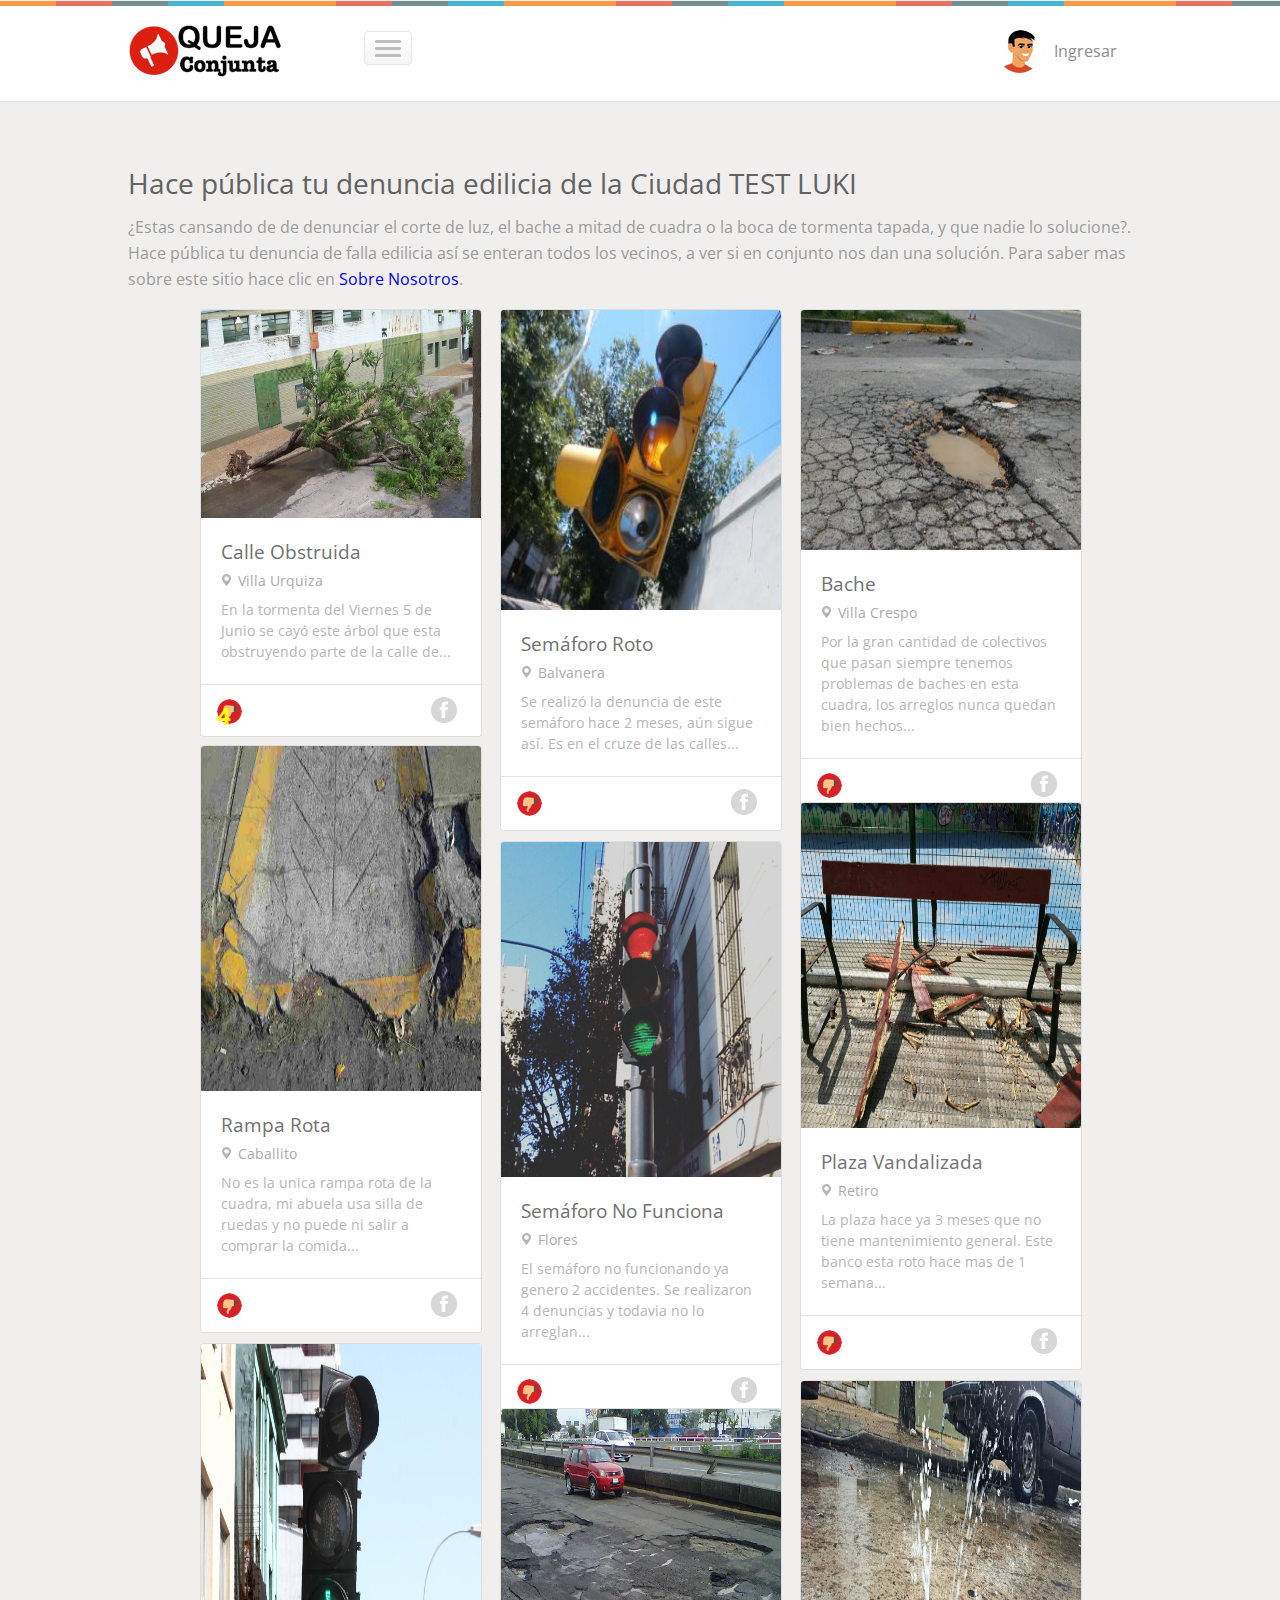
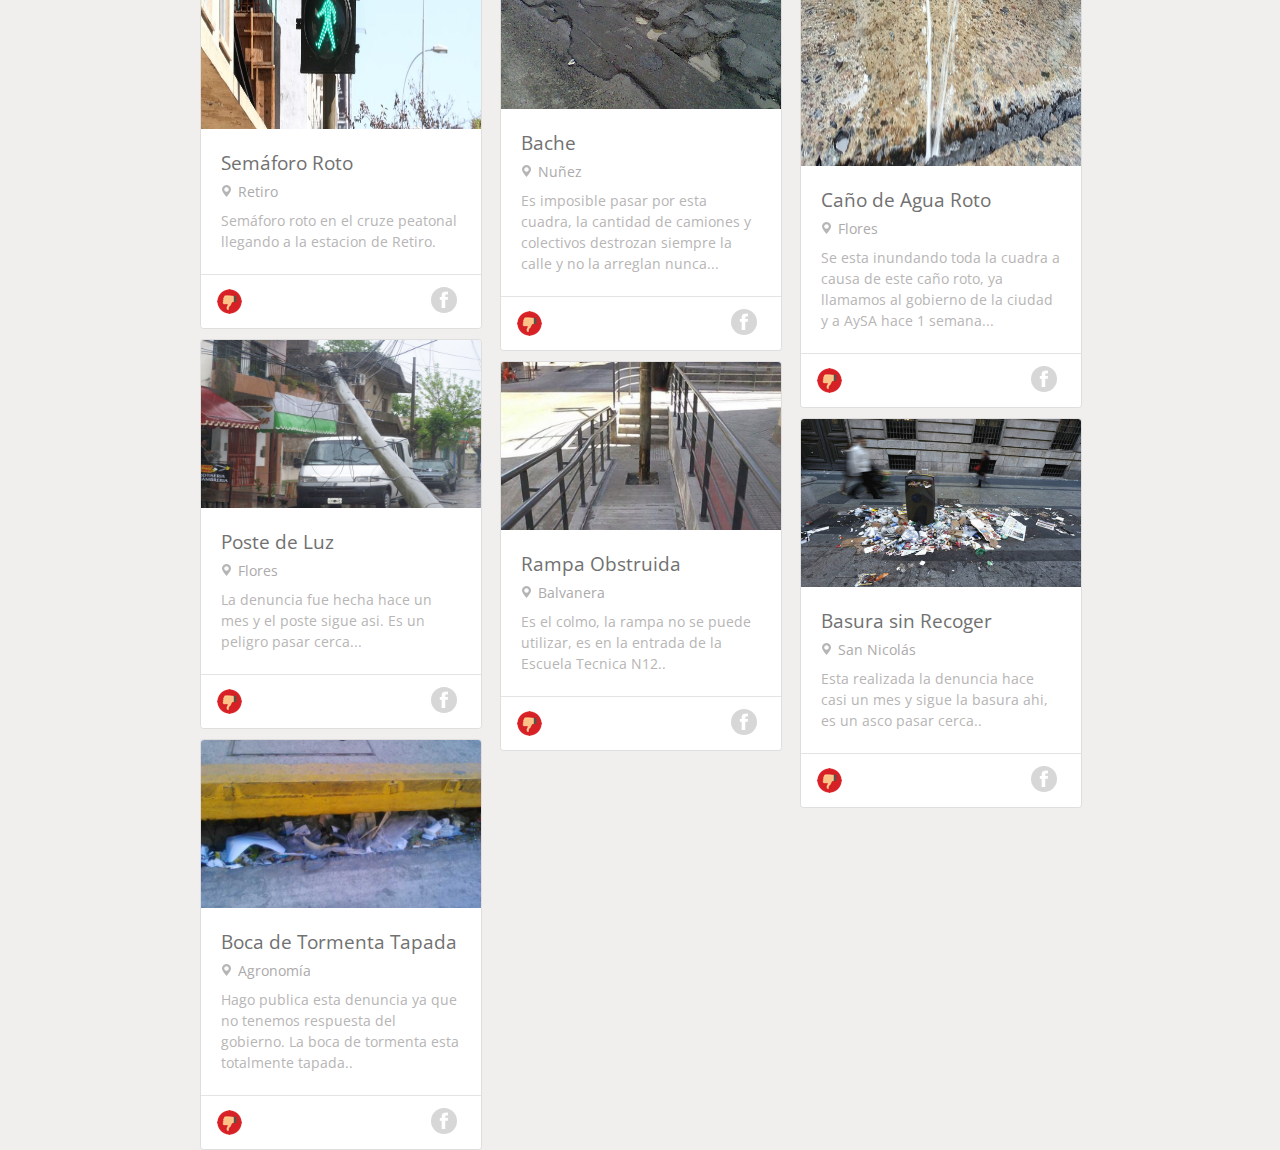
==== commit 25110eff: "Update index.html" ====
--- a/index.html
+++ b/index.html
@@ -67,7 +67,7 @@
 									<ul>
 										<li><a href="mapa.html"><span>Mapa</span></a></li>
 										<li><a href="denuncia.html"><span>Denuncia</span></a></li>
-										<li><a href="#"><span>Sobre Nosotros</span></a></li> 
+										<li><a href="sobrenosotros.html"><span>Sobre Nosotros</span></a></li> 
 										<div class="clear"> </div>
 									</ul>
 								</div>
@@ -99,8 +99,8 @@
 			 
 			 <div class="artical-content">
 				<!--<img src="images/single-post-pic.jpg" title="banner1">-->
-				<h3><a href="#">Hace pública tu denuncia edilicia de la Ciudad</a></h3>
-				<p>¿Estas cansando de de denunciar el corte de luz, el bache a mitad de cuadra o la boca de tormenta tapada, y que nadie lo solucione?. Hace pública tu denuncia de falla edilicia así se enteran todos los vecinos, a ver si en conjunto nos dan una solución. Para saber mas sobre este sitio hace clic en <a href="#">Sobre Nosotros</a>.</p>
+				<h3><a href="#">Hace pública tu denuncia edilicia de la Ciudad TEST LUKI</a></h3>
+				<p>¿Estas cansando de de denunciar el corte de luz, el bache a mitad de cuadra o la boca de tormenta tapada, y que nadie lo solucione?. Hace pública tu denuncia de falla edilicia así se enteran todos los vecinos, a ver si en conjunto nos dan una solución. Para saber mas sobre este sitio hace clic en <a href="sobrenosotros.html">Sobre Nosotros</a>.</p>
 				</div>
 
 			      <ul id="tiles">
--- a/css/style.css
+++ b/css/style.css
@@ -586,7 +586,7 @@
 
 .form-group input[type="text"]{
 	padding: 12px 10px;
-	width: 30.66%;
+	width: 96%;
 	font-family: 'Open Sans', sans-serif;
 	margin: 12px 0;
 	border: 1px solid rgba(192, 192, 192, 0.61);
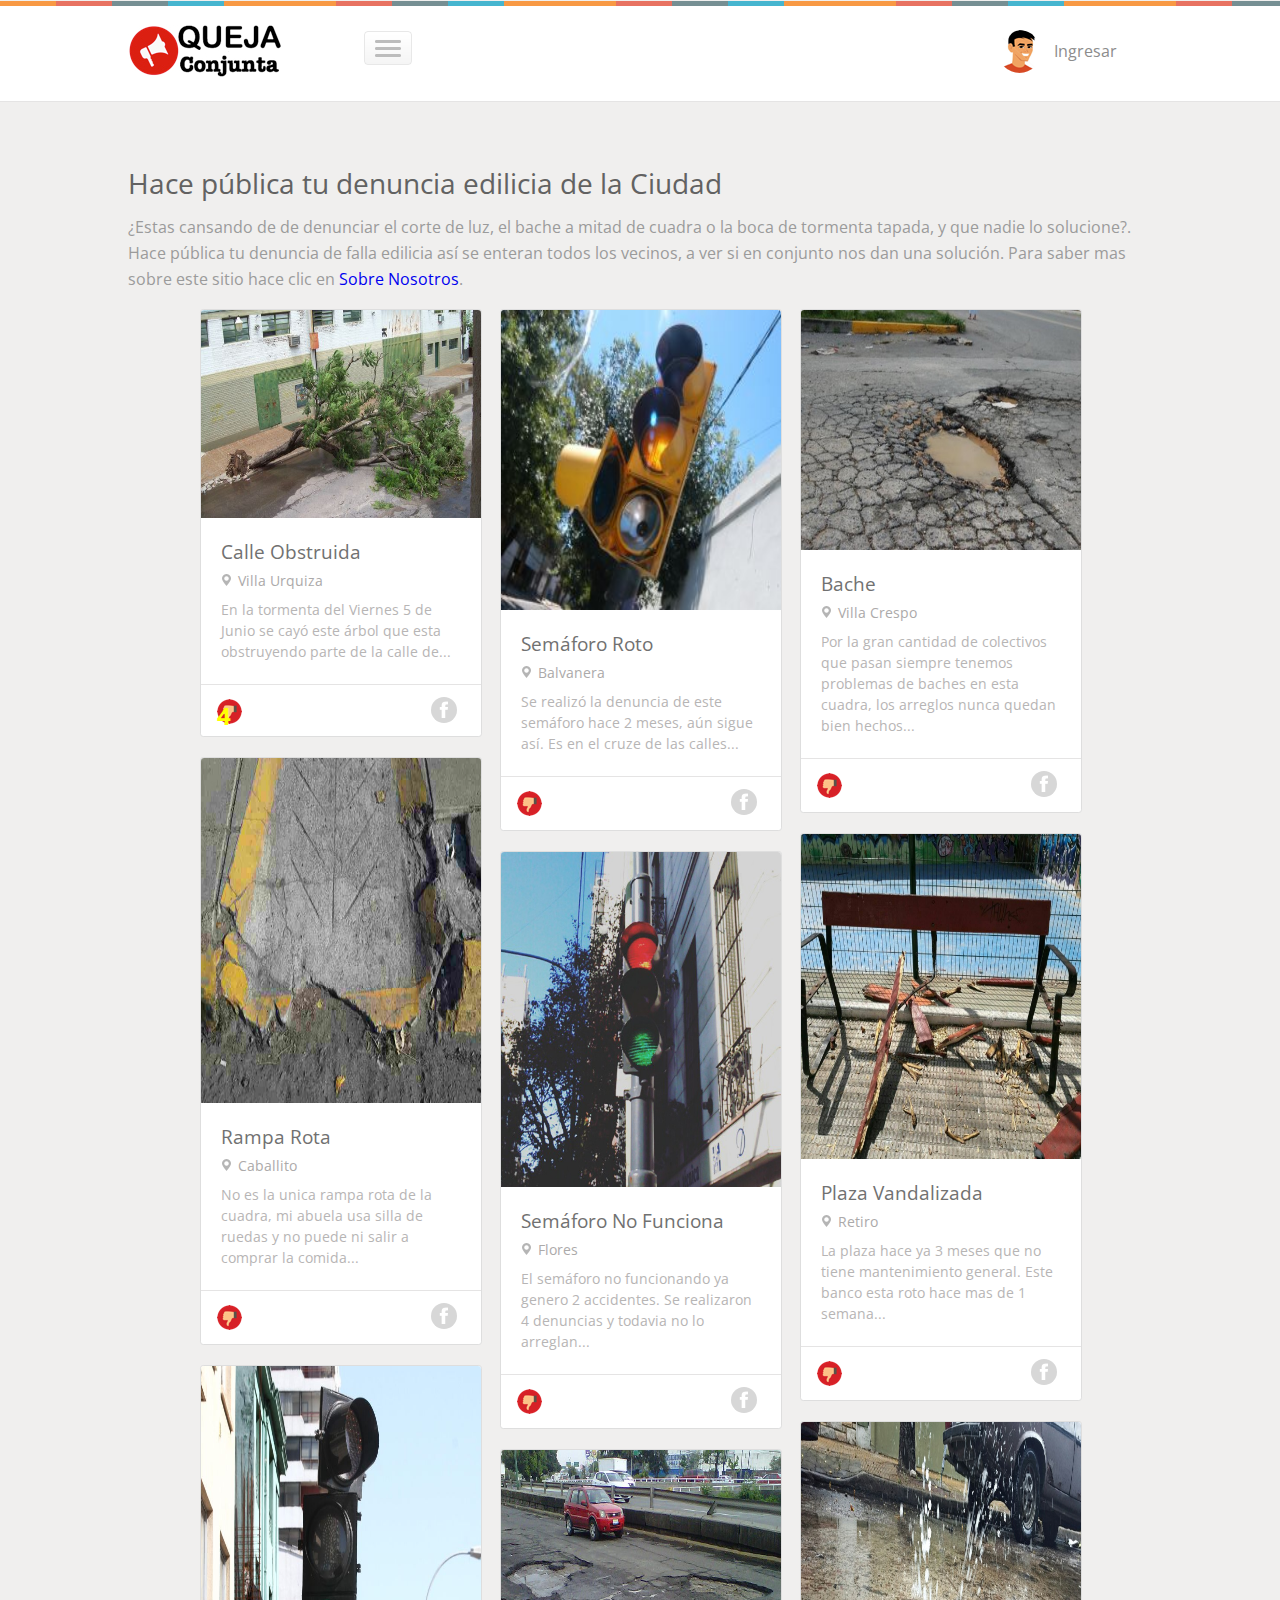
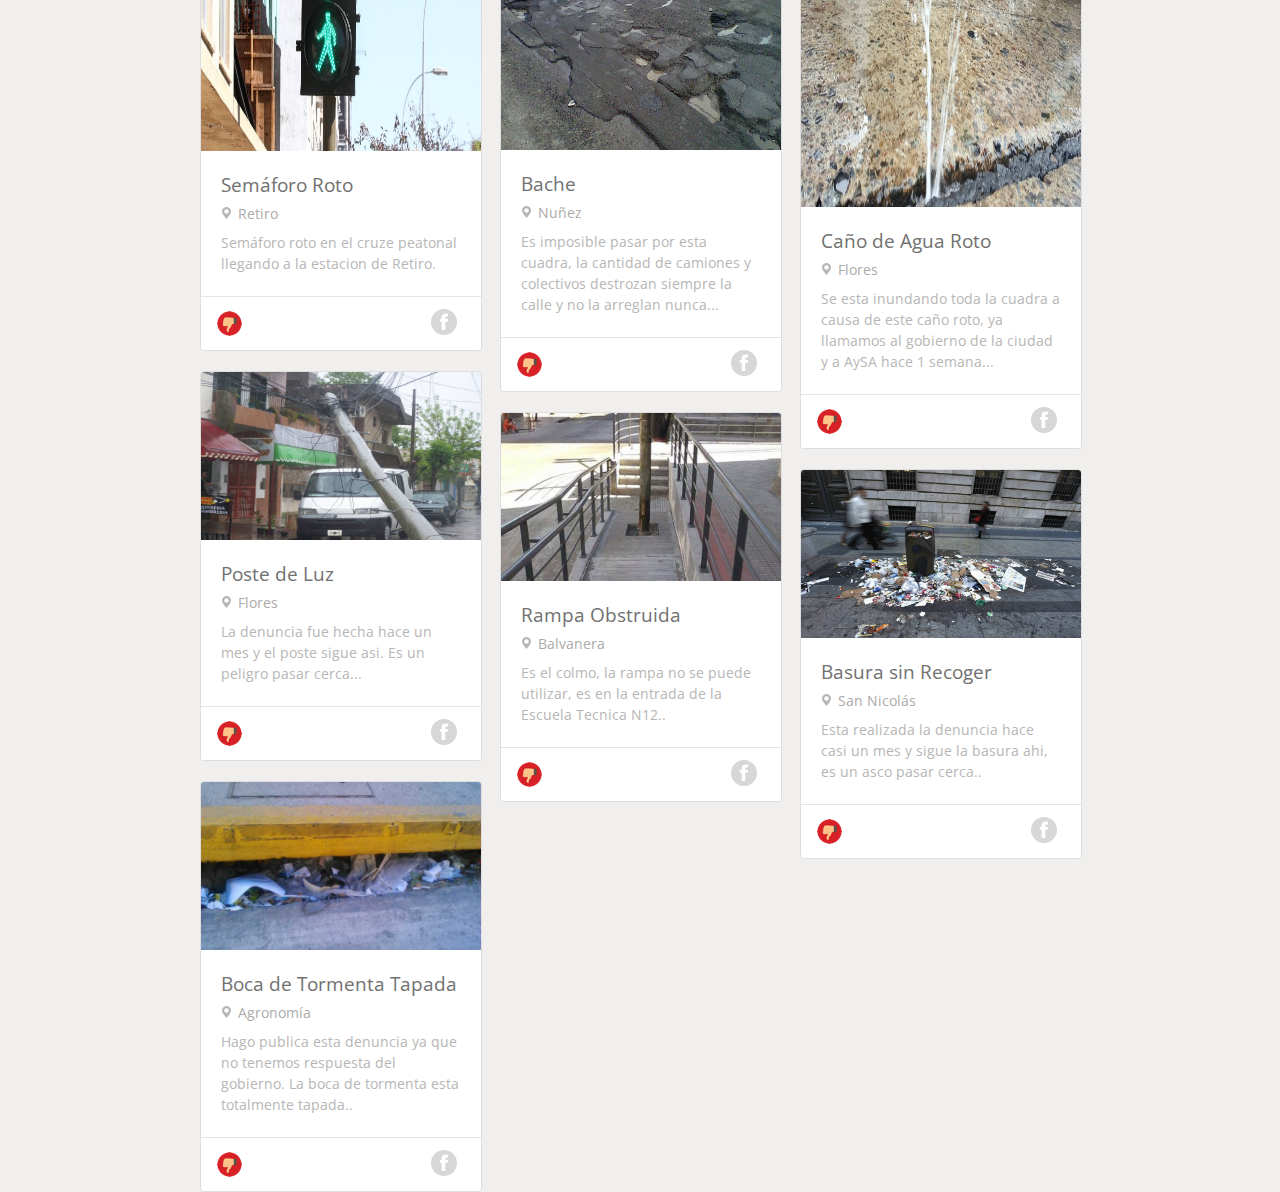
==== commit 95d4e7bc: "Update index.html" ====
--- a/index.html
+++ b/index.html
@@ -99,7 +99,7 @@
 			 
 			 <div class="artical-content">
 				<!--<img src="images/single-post-pic.jpg" title="banner1">-->
-				<h3><a href="#">Hace pública tu denuncia edilicia de la Ciudad TEST LUKI</a></h3>
+				<h3><a href="#">Hace pública tu denuncia edilicia de la Ciudad</a></h3>
 				<p>¿Estas cansando de de denunciar el corte de luz, el bache a mitad de cuadra o la boca de tormenta tapada, y que nadie lo solucione?. Hace pública tu denuncia de falla edilicia así se enteran todos los vecinos, a ver si en conjunto nos dan una solución. Para saber mas sobre este sitio hace clic en <a href="sobrenosotros.html">Sobre Nosotros</a>.</p>
 				</div>
 
